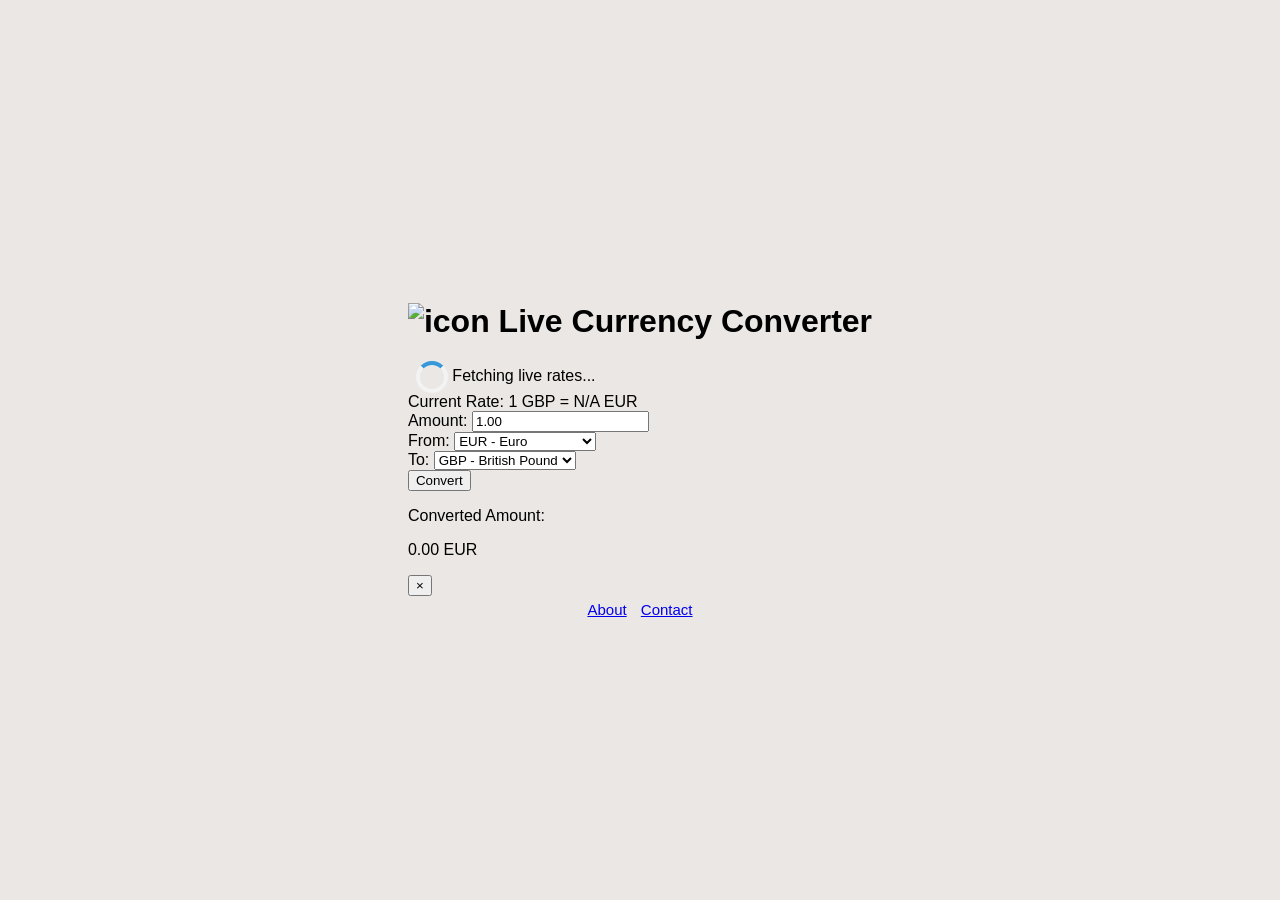
==== Index.html @ d2a48183 "Use environment variable for API key" ====
<!DOCTYPE html>
<html lang="en">
  <head>
    <!-- Google tag (gtag.js) -->
    <script
      async
      src="https://www.googletagmanager.com/gtag/js?id=G-BR9D7E8713"
    ></script>
    <script>
      window.dataLayer = window.dataLayer || [];
      function gtag() {
        dataLayer.push(arguments);
      }
      gtag("js", new Date());

      gtag("config", "G-BR9D7E8713");
    </script>
    <meta
      name="google-site-verification"
      content="20-U9Ao1kMNfy1XUvNZZzcgx8sNvmF_Pr65xhU6A81U"
    />
    <meta charset="UTF-8" />
    <meta
      name="apple-mobile-web-app-status-bar-style"
      content="black-translucent"
    />
    <meta
      name="description"
      content="Currency Converter is a plain and simple converter between Euros and GBP"
    />
    <meta
      name="viewport"
      content="initial-scale=1.0, viewport-fit=cover, user-scalable=no"
    />

    <link
      rel="canonical"
      href="https://kaz-currency-converter.netlify.app/about.html"
    />

    <title>Live GBP/EUR Converter</title>
    <!-- Web App Manifest -->
    <link rel="manifest" href="/manifest.json" />
    <!-- Apple Touch Icon (for iOS home screen) -->
    <link rel="apple-touch-icon" href="/icons/icon-192x192.png" />
    <!-- Favicon -->
    <link rel="icon" href="/icons/favicon-64x64.ico" />
    <!-- Theme color for browser UI -->
    <meta name="theme-color" content="rgb(240, 242, 245)" />

    <!-- Tailwind CSS CDN -->
    <script src="https://cdn.tailwindcss.com"></script>
    <style>
      /* Custom styles for Inter font and general body styling */
      body {
        overscroll-behavior: none;
        overflow: hidden;
        font-family: "Inter", sans-serif;
        background-color: #ebe7e4; /* Light gray background */
        display: flex;
        flex-direction: column;
        justify-content: center;
        align-items: center;
        min-height: 100vh; /* Ensure it takes full viewport height */
        margin: 0;
        padding: 1rem; /* Add some padding for smaller screens */
        box-sizing: border-box; /* Include padding in element's total width and height */
        -webkit-tap-highlight-color: transparent;
      }
      /* Ensure the main container doesn't overflow on very small screens */
      .container {
        max-width: 100%;
      }
      /* Simple loading spinner */
      .loader {
        border: 4px solid #f3f3f3; /* Light grey */
        border-top: 4px solid #3498db; /* Blue */
        border-radius: 50%;
        width: 24px;
        height: 24px;
        animation: spin 1s linear infinite;
        display: inline-block;
        vertical-align: middle;
        margin-left: 8px;
      }
      @keyframes spin {
        0% {
          transform: rotate(0deg);
        }
        100% {
          transform: rotate(360deg);
        }
      }

      .footer-text {
        text-align: center;
        font-size: 15px;
        color: grey;
        word-spacing: 10px;
        margin-top: 5px;
      }
    </style>
  </head>
  <body class="antialiased">
    <div
      class="container bg-white p-6 sm:p-8 rounded-xl shadow-lg w-full max-w-md mx-auto border border-gray-200"
    >
      <h1
        class="text-2xl sm:text-3xl font-bold text-gray-800 mb-6 text-center flex items-center justify-center"
      >
        <img src="/icons/icon-192x192.png" alt="icon" class="w-8 h-8 mr-2" />
        Live Currency Converter
      </h1>

      <!-- Loading Indicator -->
      <div id="loadingIndicator" class="text-center text-blue-600 mb-4 hidden">
        <span class="loader"></span> Fetching live rates...
      </div>

      <!-- Live Rate Display -->
      <div id="liveRateDisplay" class="text-center text-gray-600 text-sm mb-4">
        Current Rate: 1 GBP =
        <span id="currentRateValue" class="font-semibold">N/A</span> EUR
      </div>

      <!-- Input Amount Section -->
      <div class="mb-5">
        <label for="amount" class="block text-gray-700 text-sm font-medium mb-2"
          >Amount:</label
        >
        <input
          type="text"
          inputmode="decimal"
          pattern="[0-9]*(\.|,)[0-9]*"
          id="amount"
          value="1.00"
          min="0"
          step="0.01"
          onclick="this.value=''"
          class="w-full p-3 border border-gray-300 rounded-lg focus:outline-none focus:ring-2 focus:ring-blue-500 text-lg"
        />
      </div>

      <!-- Currency Selection Section -->
      <div class="grid grid-cols-1 sm:grid-cols-2 gap-4 mb-6">
        <div>
          <label
            for="fromCurrency"
            class="block text-gray-700 text-sm font-medium mb-2"
            >From:</label
          >
          <select
            id="fromCurrency"
            class="w-full p-3 border border-gray-300 rounded-lg focus:outline-none focus:ring-2 focus:ring-blue-500 text-lg"
          >
            <option value="EUR">EUR - Euro</option>
            <option value="GBP">GBP - British Pound</option>
          </select>
        </div>
        <div>
          <label
            for="toCurrency"
            class="block text-gray-700 text-sm font-medium mb-2"
            >To:</label
          >
          <select
            id="toCurrency"
            class="w-full p-3 border border-gray-300 rounded-lg focus:outline-none focus:ring-2 focus:ring-blue-500 text-lg"
          >
            <option value="GBP">GBP - British Pound</option>
            <option value="EUR">EUR - Euro</option>
          </select>
        </div>
      </div>

      <!-- Convert Button -->
      <button
        id="convertBtn"
        class="w-full bg-blue-600 hover:bg-blue-700 text-white font-bold py-3 px-4 rounded-lg transition duration-300 ease-in-out transform hover:scale-105 focus:outline-none focus:ring-2 focus:ring-blue-500 focus:ring-opacity-50 text-lg shadow-md"
      >
        Convert
      </button>

      <!-- Result Display Section -->
      <div
        class="mt-8 p-4 bg-blue-50 border border-blue-200 rounded-lg text-center"
      >
        <p class="text-lg text-gray-700 font-semibold">Converted Amount:</p>
        <p id="result" class="text-3xl font-extrabold text-blue-800 mt-2">
          0.00 EUR
        </p>
      </div>

      <!-- Message Box for Alerts -->
      <div
        id="messageBox"
        class="hidden mt-4 p-3 bg-red-100 border border-red-400 text-red-700 rounded-lg text-center"
        role="alert"
      >
        <span id="messageText"></span>
        <button
          class="ml-4 text-red-700 font-bold"
          onclick="document.getElementById('messageBox').classList.add('hidden');"
        >
          &times;
        </button>
      </div>
    </div>

    <div class="footer-text">
      <a href="about.html" class="hover:underline" id="aboutLink">About</a>
      <a href="contact.html" class="hover:underline" id="contactLink"
        >Contact</a
      >
    </div>

    <script>
      // Get references to HTML elements
      const amountInput = document.getElementById("amount");
      const fromCurrencySelect = document.getElementById("fromCurrency");
      const toCurrencySelect = document.getElementById("toCurrency");
      const convertButton = document.getElementById("convertBtn");
      const resultDisplay = document.getElementById("result");
      const messageBox = document.getElementById("messageBox");
      const messageText = document.getElementById("messageText");
      const loadingIndicator = document.getElementById("loadingIndicator");
      const currentRateValueSpan = document.getElementById("currentRateValue"); // New element

      // Global variable for the exchange rate
      let GBP_TO_EUR_RATE = 1.16; // Default/fallback rate

      // IMPORTANT: Replace 'YOUR_API_KEY' with your actual API key from exchangerate-api.com
      const API_KEY = process.env.EXCHANGE_RATE_API_KEY;
      const API_URL = `https://v6.exchangerate-api.com/v6/${API_KEY}/pair/GBP/EUR`;

      /**
       * Displays a message in the message box.
       * @param {string} message - The message to display.
       * @param {string} type - The type of message ('error', 'success', 'info').
       */
      function showMessage(message, type = "info") {
        messageText.textContent = message;
        messageBox.classList.remove("hidden");
        // Reset classes
        messageBox.classList.remove(
          "bg-red-100",
          "border-red-400",
          "text-red-700",
          "bg-green-100",
          "border-green-400",
          "text-green-700",
          "bg-blue-100",
          "border-blue-400",
          "text-blue-700"
        );

        if (type === "error") {
          messageBox.classList.add(
            "bg-red-100",
            "border-red-400",
            "text-red-700"
          );
        } else if (type === "success") {
          messageBox.classList.add(
            "bg-green-100",
            "border-green-400",
            "text-green-700"
          );
        } else {
          // info
          messageBox.classList.add(
            "bg-blue-100",
            "border-blue-400",
            "text-blue-700"
          );
        }
      }

      /**
       * Fetches the live exchange rate from the API.
       */
      async function fetchExchangeRate() {
        const lastFetchTime = localStorage.getItem("lastFetchTime");
        const cachedRate = localStorage.getItem("cachedRate");
        const now = new Date().getTime();

        if (
          lastFetchTime &&
          cachedRate &&
          now - lastFetchTime < 12 * 60 * 60 * 1000
        ) {
          // 12 hour in milliseconds
          GBP_TO_EUR_RATE = parseFloat(cachedRate);
          console.log("Using cached GBP to EUR rate:", GBP_TO_EUR_RATE);
          currentRateValueSpan.textContent = GBP_TO_EUR_RATE.toFixed(4);
          showMessage(
            `Using cached rate. Last updated less than 12 hours ago.`,
            "info"
          );
          convertCurrency();
          return;
        }

        loadingIndicator.classList.remove("hidden"); // Show loading indicator
        messageBox.classList.add("hidden"); // Hide any previous messages

        try {
          const response = await fetch(API_URL);
          if (!response.ok) {
            const errorData = await response.json();
            throw new Error(
              `API Error: ${errorData.error_type || response.statusText}`
            );
          }
          const data = await response.json();
          if (data.result === "success") {
            GBP_TO_EUR_RATE = data.conversion_rate;
            localStorage.setItem("cachedRate", GBP_TO_EUR_RATE);
            localStorage.setItem("lastFetchTime", now);
            console.log(
              "Live GBP to EUR rate fetched and cached:",
              GBP_TO_EUR_RATE
            );
            currentRateValueSpan.textContent = GBP_TO_EUR_RATE.toFixed(4); // Update the displayed rate
            showMessage(
              `Live rate updated: 1 GBP = ${GBP_TO_EUR_RATE.toFixed(4)} EUR`,
              "success"
            );
          } else {
            throw new Error(`API returned an error: ${data.result}`);
          }
        } catch (error) {
          console.error("Error fetching exchange rate:", error);
          currentRateValueSpan.textContent = "N/A"; // Indicate rate not available
          showMessage(
            `Could not fetch live rates. Using default rate (${GBP_TO_EUR_RATE.toFixed(
              4
            )}). Error: ${error.message}`,
            "error"
          );
        } finally {
          loadingIndicator.classList.add("hidden"); // Hide loading indicator
          convertCurrency(); // Perform initial conversion with fetched/default rate
        }
      }

      /**
       * Performs the currency conversion.
       */
      function convertCurrency() {
        // Do not hide message box here, as fetchExchangeRate might have just shown one.
        // messageBox.classList.add('hidden');

        const amount = parseFloat(amountInput.value);
        const fromCurrency = fromCurrencySelect.value;
        const toCurrency = toCurrencySelect.value;

        // Validate input amount
        if (isNaN(amount) || amount <= 0) {
          showMessage("Please enter a valid positive amount.", "error");
          resultDisplay.textContent = "0.00 " + toCurrency; // Reset result display
          return;
        }

        let convertedAmount;

        if (fromCurrency === "GBP" && toCurrency === "EUR") {
          convertedAmount = amount * GBP_TO_EUR_RATE;
        } else if (fromCurrency === "EUR" && toCurrency === "GBP") {
          convertedAmount = amount / GBP_TO_EUR_RATE;
        } else if (fromCurrency === toCurrency) {
          convertedAmount = amount; // No conversion needed if currencies are the same
          // Only show info message if it's not already showing an error from rate fetch
          if (messageBox.classList.contains("hidden")) {
            showMessage(
              `Converting from ${fromCurrency} to ${toCurrency} results in the same amount.`,
              "info"
            );
          }
        } else {
          // This case should ideally not be reached with only GBP/EUR options
          showMessage("Unsupported currency conversion.", "error");
          resultDisplay.textContent = "Error";
          return;
        }

        // Display the result, formatted to 2 decimal places
        resultDisplay.textContent = `${convertedAmount.toFixed(
          2
        )} ${toCurrency}`;
      }

      // Event listener for the convert button
      convertButton.addEventListener("click", convertCurrency);

      // Initial fetch and conversion on page load
      document.addEventListener("DOMContentLoaded", fetchExchangeRate);

      // Service Worker Registration
      if ("serviceWorker" in navigator) {
        window.addEventListener("load", () => {
          navigator.serviceWorker
            .register("/service-worker.js")
            .then((registration) => {
              console.log(
                "Service Worker registered with scope:",
                registration.scope
              );
            })
            .catch((error) => {
              console.error("Service Worker registration failed:", error);
            });
        });
      }
    </script>
  </body>
</html>
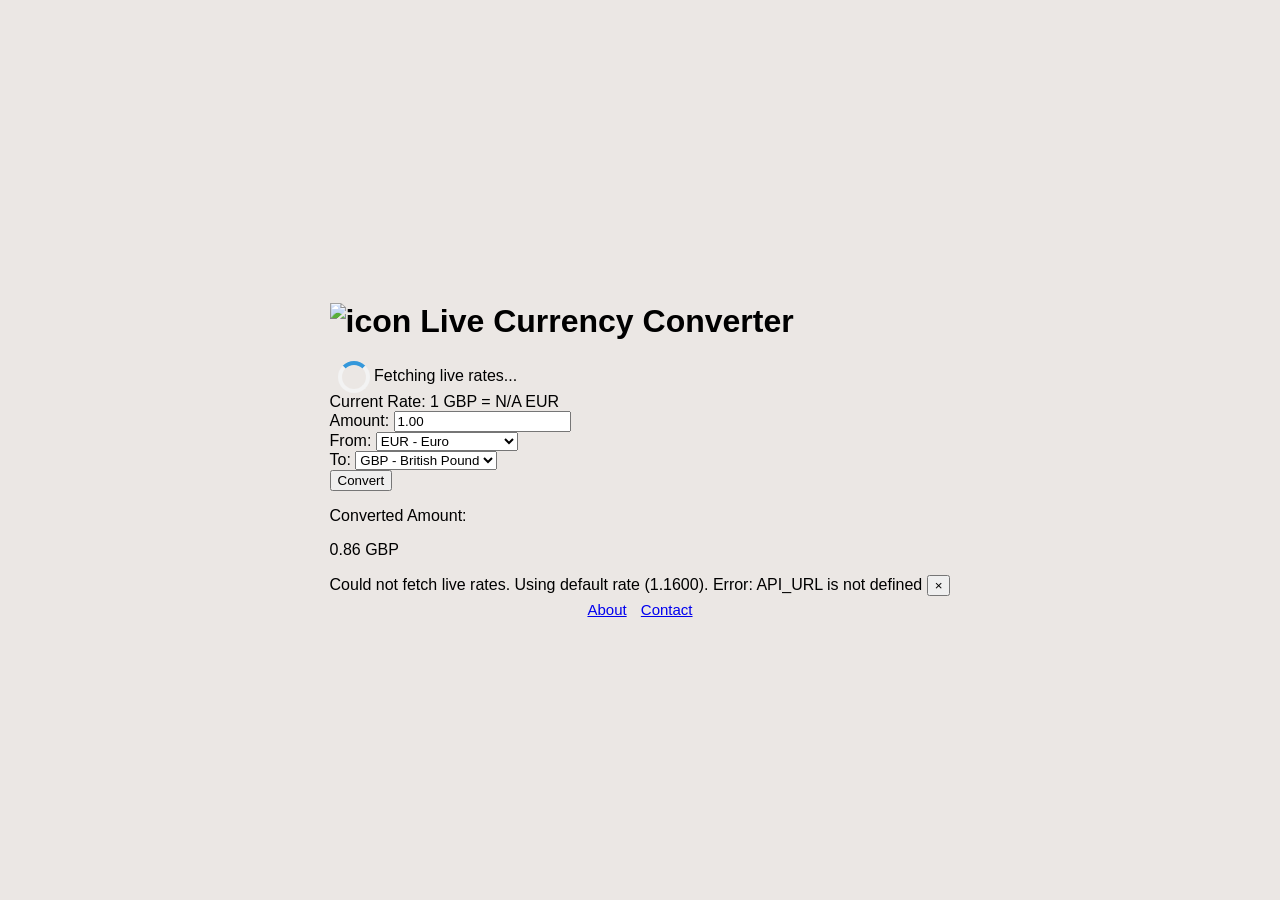
==== commit 4328c1c3: "Refactor exchange rate API integration Commented out API key and URL for security reasons. Added asy" ====
--- a/Index.html
+++ b/Index.html
@@ -230,9 +230,24 @@
       let GBP_TO_EUR_RATE = 1.16; // Default/fallback rate
 
       // IMPORTANT: Replace 'YOUR_API_KEY' with your actual API key from exchangerate-api.com
-      const API_KEY = process.env.EXCHANGE_RATE_API_KEY;
-      const API_URL = `https://v6.exchangerate-api.com/v6/${API_KEY}/pair/GBP/EUR`;
-
+      //const API_KEY = process.env.EXCHANGE_RATE_API_KEY;
+      //const API_URL = `https://v6.exchangerate-api.com/v6/${API_KEY}/pair/GBP/EUR`;
+
+      async function updateRate() {
+        try {
+          const response = await fetch('/.netlify/functions/get-rate');
+          const data = await response.json();
+    
+          if (data.conversion_rate) {
+            GBP_TO_EUR_RATE = data.conversion_rate;
+            currentRateValueSpan.innerText = GBP_TO_EUR_RATE.toFixed(4);
+          }
+        } catch (error) {
+          console.error("Error fetching rate:", error);
+          showMessage("Could not update live rates. Using fallback.", "error");
+        }
+      }
+      
       /**
        * Displays a message in the message box.
        * @param {string} message - The message to display.
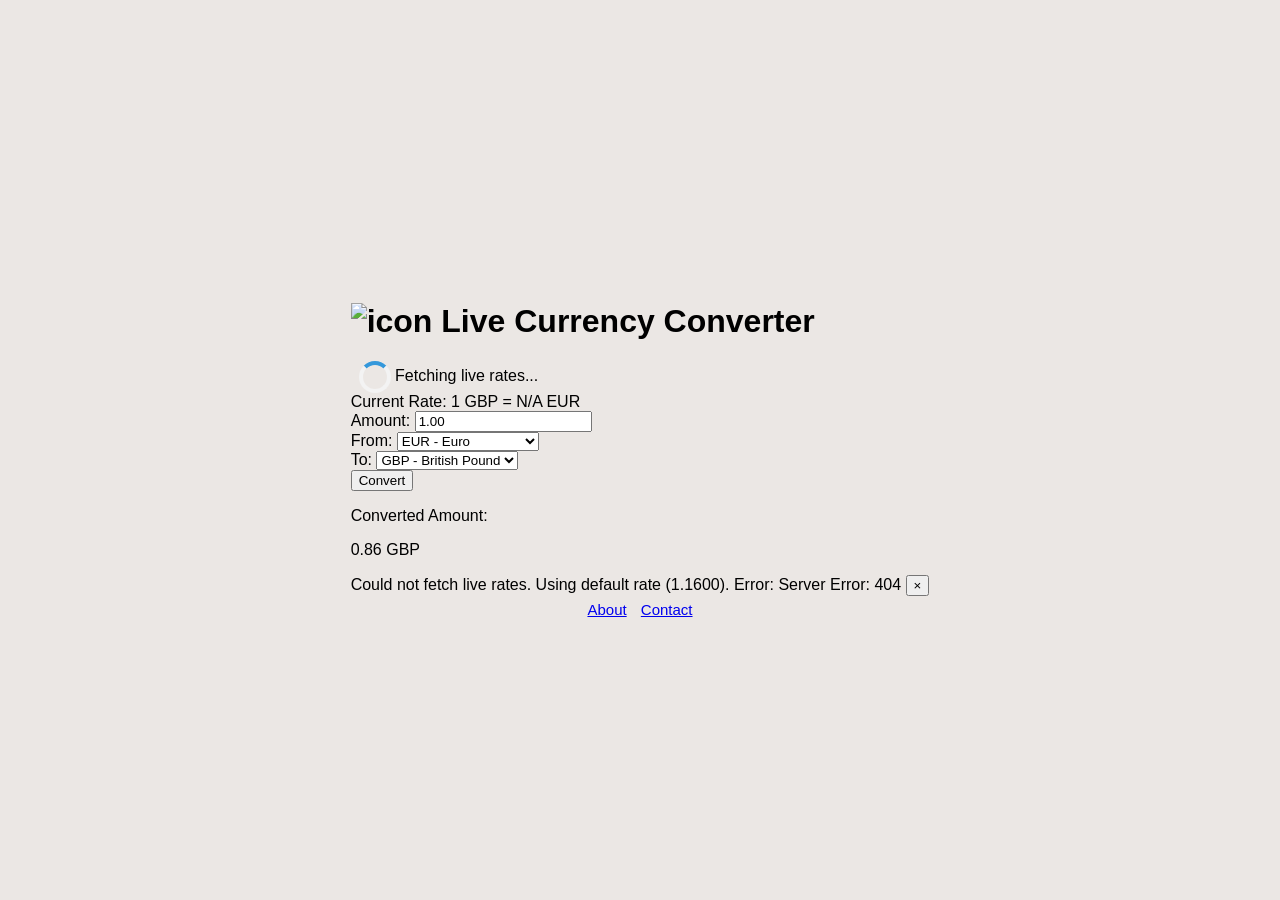
==== commit 9212e5cb: "Updates" ====
--- a/Index.html
+++ b/Index.html
@@ -108,7 +108,7 @@
       <h1
         class="text-2xl sm:text-3xl font-bold text-gray-800 mb-6 text-center flex items-center justify-center"
       >
-        <img src="/icons/icon-192x192.png" alt="icon" class="w-8 h-8 mr-2" />
+        <img src="/icons/icon-192x192.png" alt="icon" class="w-24 h-24" />
         Live Currency Converter
       </h1>
 
@@ -229,25 +229,6 @@
       // Global variable for the exchange rate
       let GBP_TO_EUR_RATE = 1.16; // Default/fallback rate
 
-      // IMPORTANT: Replace 'YOUR_API_KEY' with your actual API key from exchangerate-api.com
-      //const API_KEY = process.env.EXCHANGE_RATE_API_KEY;
-      //const API_URL = `https://v6.exchangerate-api.com/v6/${API_KEY}/pair/GBP/EUR`;
-
-      async function updateRate() {
-        try {
-          const response = await fetch('/.netlify/functions/get-rate');
-          const data = await response.json();
-    
-          if (data.conversion_rate) {
-            GBP_TO_EUR_RATE = data.conversion_rate;
-            currentRateValueSpan.innerText = GBP_TO_EUR_RATE.toFixed(4);
-          }
-        } catch (error) {
-          console.error("Error fetching rate:", error);
-          showMessage("Could not update live rates. Using fallback.", "error");
-        }
-      }
-      
       /**
        * Displays a message in the message box.
        * @param {string} message - The message to display.
@@ -320,20 +301,19 @@
         messageBox.classList.add("hidden"); // Hide any previous messages
 
         try {
-          const response = await fetch(API_URL);
+          const response = await fetch('/.netlify/functions/get-rate');
           if (!response.ok) {
-            const errorData = await response.json();
             throw new Error(
-              `API Error: ${errorData.error_type || response.statusText}`
+              `Server Error: ${response.status}`
             );
           }
           const data = await response.json();
-          if (data.result === "success") {
+          if (data.conversion_rate) {
             GBP_TO_EUR_RATE = data.conversion_rate;
             localStorage.setItem("cachedRate", GBP_TO_EUR_RATE);
             localStorage.setItem("lastFetchTime", now);
             console.log(
-              "Live GBP to EUR rate fetched and cached:",
+              "Live rate fetched via Netlify and cached:",
               GBP_TO_EUR_RATE
             );
             currentRateValueSpan.textContent = GBP_TO_EUR_RATE.toFixed(4); // Update the displayed rate
@@ -342,7 +322,7 @@
               "success"
             );
           } else {
-            throw new Error(`API returned an error: ${data.result}`);
+            throw new Error("Invalid response from rate service.");
           }
         } catch (error) {
           console.error("Error fetching exchange rate:", error);
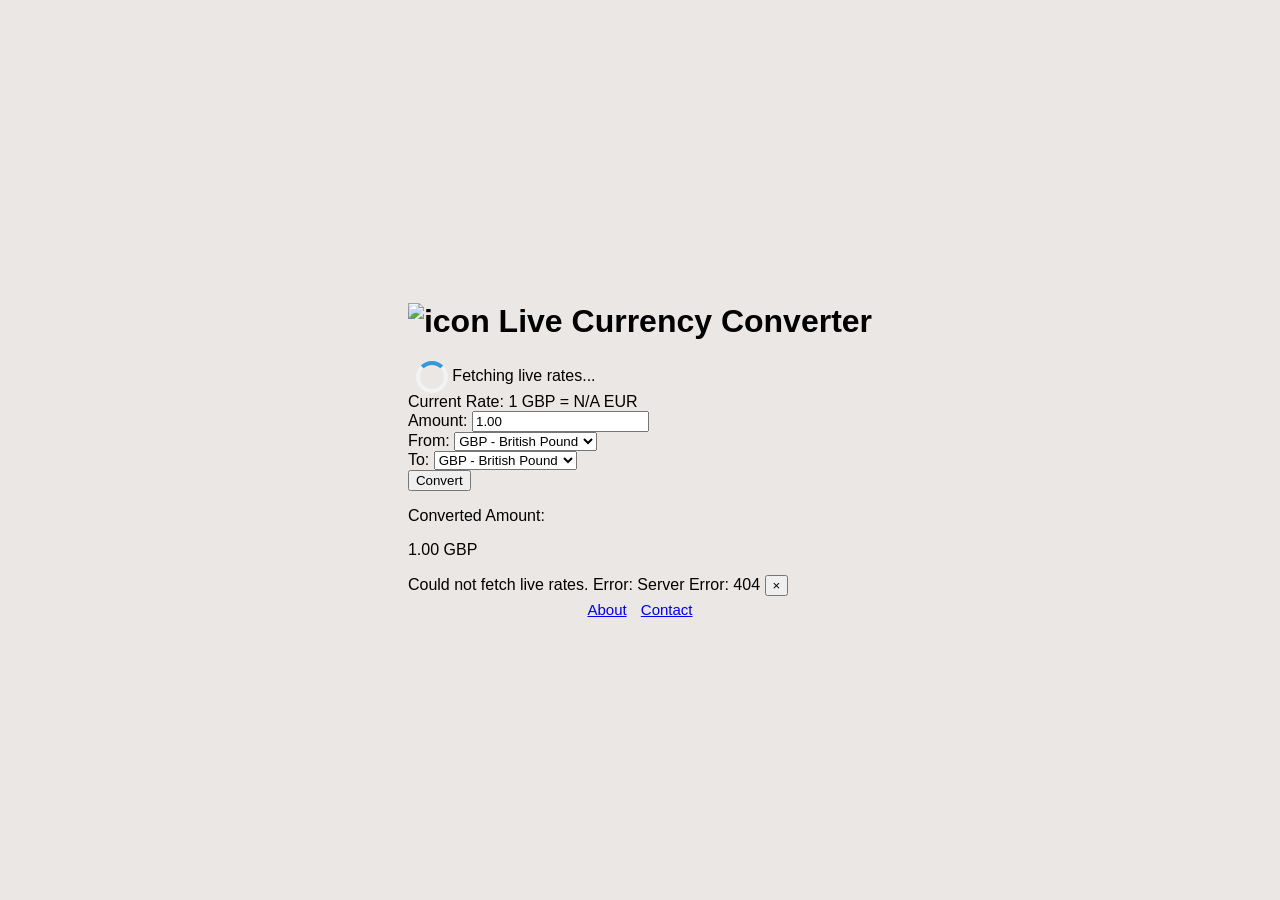
==== commit 497627dd: "Files refactored to use Netlify Functions for API calls, removing the API key from client-side code " ====
--- a/Index.html
+++ b/Index.html
@@ -50,56 +50,7 @@
 
     <!-- Tailwind CSS CDN -->
     <script src="https://cdn.tailwindcss.com"></script>
-    <style>
-      /* Custom styles for Inter font and general body styling */
-      body {
-        overscroll-behavior: none;
-        overflow: hidden;
-        font-family: "Inter", sans-serif;
-        background-color: #ebe7e4; /* Light gray background */
-        display: flex;
-        flex-direction: column;
-        justify-content: center;
-        align-items: center;
-        min-height: 100vh; /* Ensure it takes full viewport height */
-        margin: 0;
-        padding: 1rem; /* Add some padding for smaller screens */
-        box-sizing: border-box; /* Include padding in element's total width and height */
-        -webkit-tap-highlight-color: transparent;
-      }
-      /* Ensure the main container doesn't overflow on very small screens */
-      .container {
-        max-width: 100%;
-      }
-      /* Simple loading spinner */
-      .loader {
-        border: 4px solid #f3f3f3; /* Light grey */
-        border-top: 4px solid #3498db; /* Blue */
-        border-radius: 50%;
-        width: 24px;
-        height: 24px;
-        animation: spin 1s linear infinite;
-        display: inline-block;
-        vertical-align: middle;
-        margin-left: 8px;
-      }
-      @keyframes spin {
-        0% {
-          transform: rotate(0deg);
-        }
-        100% {
-          transform: rotate(360deg);
-        }
-      }
-
-      .footer-text {
-        text-align: center;
-        font-size: 15px;
-        color: grey;
-        word-spacing: 10px;
-        margin-top: 5px;
-      }
-    </style>
+    <link rel="stylesheet" href="style.css">
   </head>
   <body class="antialiased">
     <div
@@ -136,7 +87,7 @@
           value="1.00"
           min="0"
           step="0.01"
-          onclick="this.value=''"
+          onfocus="this.select()"
           class="w-full p-3 border border-gray-300 rounded-lg focus:outline-none focus:ring-2 focus:ring-blue-500 text-lg"
         />
       </div>
@@ -154,7 +105,9 @@
             class="w-full p-3 border border-gray-300 rounded-lg focus:outline-none focus:ring-2 focus:ring-blue-500 text-lg"
           >
             <option value="EUR">EUR - Euro</option>
-            <option value="GBP">GBP - British Pound</option>
+            <option value="GBP" selected>GBP - British Pound</option>
+            <option value="USD">USD - US Dollar</option>
+            <option value="JPY">JPY - Japanese Yen</option>
           </select>
         </div>
         <div>
@@ -169,6 +122,8 @@
           >
             <option value="GBP">GBP - British Pound</option>
             <option value="EUR">EUR - Euro</option>
+            <option value="USD">USD - US Dollar</option>
+            <option value="JPY">JPY - Japanese Yen</option>
           </select>
         </div>
       </div>
@@ -213,200 +168,6 @@
         >Contact</a
       >
     </div>
-
-    <script>
-      // Get references to HTML elements
-      const amountInput = document.getElementById("amount");
-      const fromCurrencySelect = document.getElementById("fromCurrency");
-      const toCurrencySelect = document.getElementById("toCurrency");
-      const convertButton = document.getElementById("convertBtn");
-      const resultDisplay = document.getElementById("result");
-      const messageBox = document.getElementById("messageBox");
-      const messageText = document.getElementById("messageText");
-      const loadingIndicator = document.getElementById("loadingIndicator");
-      const currentRateValueSpan = document.getElementById("currentRateValue"); // New element
-
-      // Global variable for the exchange rate
-      let GBP_TO_EUR_RATE = 1.16; // Default/fallback rate
-
-      /**
-       * Displays a message in the message box.
-       * @param {string} message - The message to display.
-       * @param {string} type - The type of message ('error', 'success', 'info').
-       */
-      function showMessage(message, type = "info") {
-        messageText.textContent = message;
-        messageBox.classList.remove("hidden");
-        // Reset classes
-        messageBox.classList.remove(
-          "bg-red-100",
-          "border-red-400",
-          "text-red-700",
-          "bg-green-100",
-          "border-green-400",
-          "text-green-700",
-          "bg-blue-100",
-          "border-blue-400",
-          "text-blue-700"
-        );
-
-        if (type === "error") {
-          messageBox.classList.add(
-            "bg-red-100",
-            "border-red-400",
-            "text-red-700"
-          );
-        } else if (type === "success") {
-          messageBox.classList.add(
-            "bg-green-100",
-            "border-green-400",
-            "text-green-700"
-          );
-        } else {
-          // info
-          messageBox.classList.add(
-            "bg-blue-100",
-            "border-blue-400",
-            "text-blue-700"
-          );
-        }
-      }
-
-      /**
-       * Fetches the live exchange rate from the API.
-       */
-      async function fetchExchangeRate() {
-        const lastFetchTime = localStorage.getItem("lastFetchTime");
-        const cachedRate = localStorage.getItem("cachedRate");
-        const now = new Date().getTime();
-
-        if (
-          lastFetchTime &&
-          cachedRate &&
-          now - lastFetchTime < 12 * 60 * 60 * 1000
-        ) {
-          // 12 hour in milliseconds
-          GBP_TO_EUR_RATE = parseFloat(cachedRate);
-          console.log("Using cached GBP to EUR rate:", GBP_TO_EUR_RATE);
-          currentRateValueSpan.textContent = GBP_TO_EUR_RATE.toFixed(4);
-          showMessage(
-            `Using cached rate. Last updated less than 12 hours ago.`,
-            "info"
-          );
-          convertCurrency();
-          return;
-        }
-
-        loadingIndicator.classList.remove("hidden"); // Show loading indicator
-        messageBox.classList.add("hidden"); // Hide any previous messages
-
-        try {
-          const response = await fetch('/.netlify/functions/get-rate');
-          if (!response.ok) {
-            throw new Error(
-              `Server Error: ${response.status}`
-            );
-          }
-          const data = await response.json();
-          if (data.conversion_rate) {
-            GBP_TO_EUR_RATE = data.conversion_rate;
-            localStorage.setItem("cachedRate", GBP_TO_EUR_RATE);
-            localStorage.setItem("lastFetchTime", now);
-            console.log(
-              "Live rate fetched via Netlify and cached:",
-              GBP_TO_EUR_RATE
-            );
-            currentRateValueSpan.textContent = GBP_TO_EUR_RATE.toFixed(4); // Update the displayed rate
-            showMessage(
-              `Live rate updated: 1 GBP = ${GBP_TO_EUR_RATE.toFixed(4)} EUR`,
-              "success"
-            );
-          } else {
-            throw new Error("Invalid response from rate service.");
-          }
-        } catch (error) {
-          console.error("Error fetching exchange rate:", error);
-          currentRateValueSpan.textContent = "N/A"; // Indicate rate not available
-          showMessage(
-            `Could not fetch live rates. Using default rate (${GBP_TO_EUR_RATE.toFixed(
-              4
-            )}). Error: ${error.message}`,
-            "error"
-          );
-        } finally {
-          loadingIndicator.classList.add("hidden"); // Hide loading indicator
-          convertCurrency(); // Perform initial conversion with fetched/default rate
-        }
-      }
-
-      /**
-       * Performs the currency conversion.
-       */
-      function convertCurrency() {
-        // Do not hide message box here, as fetchExchangeRate might have just shown one.
-        // messageBox.classList.add('hidden');
-
-        const amount = parseFloat(amountInput.value);
-        const fromCurrency = fromCurrencySelect.value;
-        const toCurrency = toCurrencySelect.value;
-
-        // Validate input amount
-        if (isNaN(amount) || amount <= 0) {
-          showMessage("Please enter a valid positive amount.", "error");
-          resultDisplay.textContent = "0.00 " + toCurrency; // Reset result display
-          return;
-        }
-
-        let convertedAmount;
-
-        if (fromCurrency === "GBP" && toCurrency === "EUR") {
-          convertedAmount = amount * GBP_TO_EUR_RATE;
-        } else if (fromCurrency === "EUR" && toCurrency === "GBP") {
-          convertedAmount = amount / GBP_TO_EUR_RATE;
-        } else if (fromCurrency === toCurrency) {
-          convertedAmount = amount; // No conversion needed if currencies are the same
-          // Only show info message if it's not already showing an error from rate fetch
-          if (messageBox.classList.contains("hidden")) {
-            showMessage(
-              `Converting from ${fromCurrency} to ${toCurrency} results in the same amount.`,
-              "info"
-            );
-          }
-        } else {
-          // This case should ideally not be reached with only GBP/EUR options
-          showMessage("Unsupported currency conversion.", "error");
-          resultDisplay.textContent = "Error";
-          return;
-        }
-
-        // Display the result, formatted to 2 decimal places
-        resultDisplay.textContent = `${convertedAmount.toFixed(
-          2
-        )} ${toCurrency}`;
-      }
-
-      // Event listener for the convert button
-      convertButton.addEventListener("click", convertCurrency);
-
-      // Initial fetch and conversion on page load
-      document.addEventListener("DOMContentLoaded", fetchExchangeRate);
-
-      // Service Worker Registration
-      if ("serviceWorker" in navigator) {
-        window.addEventListener("load", () => {
-          navigator.serviceWorker
-            .register("/service-worker.js")
-            .then((registration) => {
-              console.log(
-                "Service Worker registered with scope:",
-                registration.scope
-              );
-            })
-            .catch((error) => {
-              console.error("Service Worker registration failed:", error);
-            });
-        });
-      }
-    </script>
+    <script src="script.js" defer></script>
   </body>
 </html>
--- a/style.css
+++ b/style.css
@@ -0,0 +1,43 @@
+/* Custom styles for Inter font and general body styling */
+body {
+  overscroll-behavior: none;
+  overflow: hidden;
+  font-family: "Inter", sans-serif;
+  background-color: #ebe7e4; /* Light gray background */
+  display: flex;
+  flex-direction: column;
+  justify-content: center;
+  align-items: center;
+  min-height: 100vh; /* Ensure it takes full viewport height */
+  margin: 0;
+  padding: 1rem; /* Add some padding for smaller screens */
+  box-sizing: border-box; /* Include padding in element's total width and height */
+  -webkit-tap-highlight-color: transparent;
+}
+/* Ensure the main container doesn't overflow on very small screens */
+.container {
+  max-width: 100%;
+}
+/* Simple loading spinner */
+.loader {
+  border: 4px solid #f3f3f3; /* Light grey */
+  border-top: 4px solid #3498db; /* Blue */
+  border-radius: 50%;
+  width: 24px;
+  height: 24px;
+  animation: spin 1s linear infinite;
+  display: inline-block;
+  vertical-align: middle;
+  margin-left: 8px;
+}
+@keyframes spin {
+  0% { transform: rotate(0deg); }
+  100% { transform: rotate(360deg); }
+}
+.footer-text {
+  text-align: center;
+  font-size: 15px;
+  color: grey;
+  word-spacing: 10px;
+  margin-top: 5px;
+}
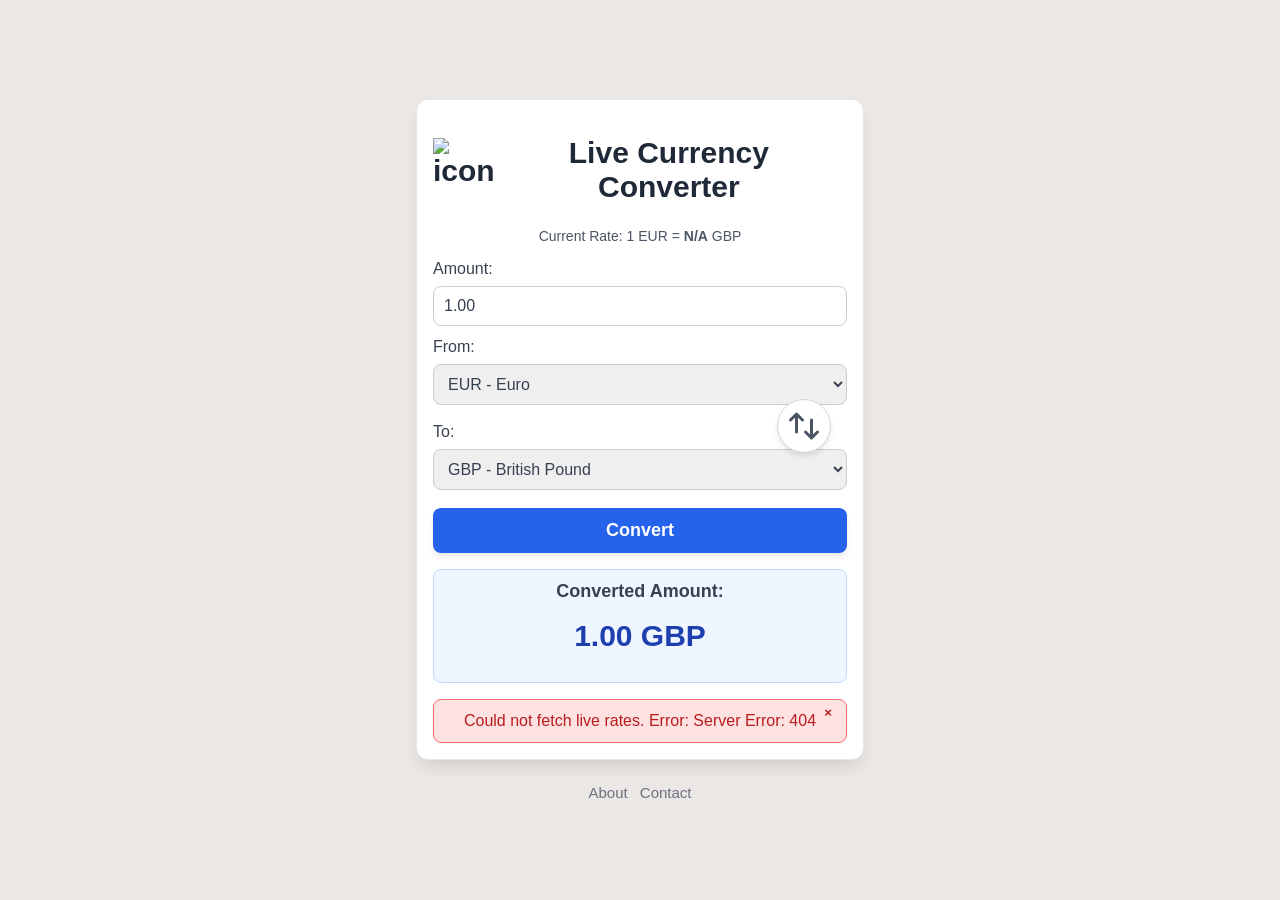
==== commit 3c3ab799: "Updates to styling and footer links, as well as a cache version bump in the service worker for the C" ====
--- a/Index.html
+++ b/Index.html
@@ -12,7 +12,6 @@
         dataLayer.push(arguments);
       }
       gtag("js", new Date());
-
       gtag("config", "G-BR9D7E8713");
     </script>
     <meta
@@ -38,7 +37,7 @@
       href="https://kaz-currency-converter.netlify.app/about.html"
     />
 
-    <title>Live GBP/EUR Converter</title>
+    <title>Live EUR/GBP Converter</title>
     <!-- Web App Manifest -->
     <link rel="manifest" href="/manifest.json" />
     <!-- Apple Touch Icon (for iOS home screen) -->
@@ -46,39 +45,31 @@
     <!-- Favicon -->
     <link rel="icon" href="/icons/favicon-64x64.ico" />
     <!-- Theme color for browser UI -->
-    <meta name="theme-color" content="rgb(240, 242, 245)" />
+    <meta name="theme-color" content="#f0f2f5" />
 
-    <!-- Tailwind CSS CDN -->
-    <script src="https://cdn.tailwindcss.com"></script>
-    <link rel="stylesheet" href="style.css">
+    <link rel="stylesheet" href="style.css" />
   </head>
-  <body class="antialiased">
-    <div
-      class="container bg-white p-6 sm:p-8 rounded-xl shadow-lg w-full max-w-md mx-auto border border-gray-200"
-    >
-      <h1
-        class="text-2xl sm:text-3xl font-bold text-gray-800 mb-6 text-center flex items-center justify-center"
-      >
-        <img src="/icons/icon-192x192.png" alt="icon" class="w-24 h-24" />
+  <body>
+    <div class="container">
+      <h1>
+        <img src="/icons/icon-192x192.png" alt="icon" />
         Live Currency Converter
       </h1>
 
       <!-- Loading Indicator -->
-      <div id="loadingIndicator" class="text-center text-blue-600 mb-4 hidden">
+      <div id="loadingIndicator" class="text-center loading-text hidden">
         <span class="loader"></span> Fetching live rates...
       </div>
 
       <!-- Live Rate Display -->
-      <div id="liveRateDisplay" class="text-center text-gray-600 text-sm mb-4">
-        Current Rate: 1 GBP =
-        <span id="currentRateValue" class="font-semibold">N/A</span> EUR
+      <div id="liveRateDisplay" class="text-center live-rate-text">
+        Current Rate: 1 EUR =
+        <span id="currentRateValue" class="font-semibold">N/A</span> GBP
       </div>
 
       <!-- Input Amount Section -->
-      <div class="mb-5">
-        <label for="amount" class="block text-gray-700 text-sm font-medium mb-2"
-          >Amount:</label
-        >
+      <div class="input-group">
+        <label for="amount">Amount:</label>
         <input
           type="text"
           inputmode="decimal"
@@ -88,73 +79,69 @@
           min="0"
           step="0.01"
           onfocus="this.select()"
-          class="w-full p-3 border border-gray-300 rounded-lg focus:outline-none focus:ring-2 focus:ring-blue-500 text-lg"
+          class="input-field"
         />
       </div>
 
       <!-- Currency Selection Section -->
-      <div class="grid grid-cols-1 sm:grid-cols-2 gap-4 mb-6">
-        <div>
-          <label
-            for="fromCurrency"
-            class="block text-gray-700 text-sm font-medium mb-2"
-            >From:</label
-          >
-          <select
-            id="fromCurrency"
-            class="w-full p-3 border border-gray-300 rounded-lg focus:outline-none focus:ring-2 focus:ring-blue-500 text-lg"
-          >
-            <option value="EUR">EUR - Euro</option>
-            <option value="GBP" selected>GBP - British Pound</option>
+      <div class="relative flex-col gap-4 currency-selection">
+        <div class="input-group">
+          <label for="fromCurrency">From:</label>
+          <select id="fromCurrency" class="select-field">
+            <option value="EUR" selected>EUR - Euro</option>
+            <option value="GBP">GBP - British Pound</option>
             <option value="USD">USD - US Dollar</option>
             <option value="JPY">JPY - Japanese Yen</option>
           </select>
         </div>
-        <div>
-          <label
-            for="toCurrency"
-            class="block text-gray-700 text-sm font-medium mb-2"
-            >To:</label
-          >
-          <select
-            id="toCurrency"
-            class="w-full p-3 border border-gray-300 rounded-lg focus:outline-none focus:ring-2 focus:ring-blue-500 text-lg"
-          >
-            <option value="GBP">GBP - British Pound</option>
+
+        <div class="input-group">
+          <label for="toCurrency">To:</label>
+          <select id="toCurrency" class="select-field">
+            <option value="GBP" selected>GBP - British Pound</option>
             <option value="EUR">EUR - Euro</option>
             <option value="USD">USD - US Dollar</option>
             <option value="JPY">JPY - Japanese Yen</option>
           </select>
         </div>
+
+        <!-- Floating Swap Button -->
+        <button
+          id="swapBtn"
+          type="button"
+          aria-label="Swap currencies"
+          class="btn-swap"
+        >
+          <svg
+            xmlns="http://www.w3.org/2000/svg"
+            fill="none"
+            viewBox="0 0 24 24"
+            stroke="currentColor"
+          >
+            <path
+              stroke-linecap="round"
+              stroke-linejoin="round"
+              stroke-width="2"
+              d="M7 16V4m0 0L3 8m4-4l4 4m6 0v12m0 0l4-4m-4 4l-4-4"
+            />
+          </svg>
+        </button>
       </div>
 
       <!-- Convert Button -->
-      <button
-        id="convertBtn"
-        class="w-full bg-blue-600 hover:bg-blue-700 text-white font-bold py-3 px-4 rounded-lg transition duration-300 ease-in-out transform hover:scale-105 focus:outline-none focus:ring-2 focus:ring-blue-500 focus:ring-opacity-50 text-lg shadow-md"
-      >
-        Convert
-      </button>
+      <button id="convertBtn" class="btn-convert">Convert</button>
 
       <!-- Result Display Section -->
-      <div
-        class="mt-8 p-4 bg-blue-50 border border-blue-200 rounded-lg text-center"
-      >
-        <p class="text-lg text-gray-700 font-semibold">Converted Amount:</p>
-        <p id="result" class="text-3xl font-extrabold text-blue-800 mt-2">
-          0.00 EUR
-        </p>
+      <div class="result-container">
+        <p class="result-label">Converted Amount:</p>
+        <p id="result" class="result-value">0.00 GBP</p>
       </div>
 
       <!-- Message Box for Alerts -->
-      <div
-        id="messageBox"
-        class="hidden mt-4 p-3 bg-red-100 border border-red-400 text-red-700 rounded-lg text-center"
-        role="alert"
-      >
+      <div id="messageBox" class="message-box hidden" role="alert">
         <span id="messageText"></span>
         <button
-          class="ml-4 text-red-700 font-bold"
+          class="btn-close-msg"
           onclick="document.getElementById('messageBox').classList.add('hidden');"
         >
           &times;
@@ -162,12 +149,11 @@
       </div>
     </div>
 
-    <div class="footer-text">
-      <a href="about.html" class="hover:underline" id="aboutLink">About</a>
-      <a href="contact.html" class="hover:underline" id="contactLink"
-        >Contact</a
-      >
+    <div class="main-footer-text">
+      <a href="about.html" id="aboutLink">About</a>
+      <a href="contact.html" id="contactLink">Contact</a>
     </div>
+
     <script src="script.js" defer></script>
   </body>
 </html>
--- a/style.css
+++ b/style.css
@@ -1,23 +1,238 @@
+/* Universal Reset */
+*, *::before, *::after {
+  box-sizing: border-box;
+}
+
 /* Custom styles for Inter font and general body styling */
 body {
   overscroll-behavior: none;
-  overflow: hidden;
   font-family: "Inter", sans-serif;
   background-color: #ebe7e4; /* Light gray background */
   display: flex;
   flex-direction: column;
   justify-content: center;
   align-items: center;
-  min-height: 100vh; /* Ensure it takes full viewport height */
+  min-height: 100dvh; /* Use dynamic viewport height for mobile browsers */
   margin: 0;
   padding: 1rem; /* Add some padding for smaller screens */
-  box-sizing: border-box; /* Include padding in element's total width and height */
   -webkit-tap-highlight-color: transparent;
 }
-/* Ensure the main container doesn't overflow on very small screens */
+
+/* Main Layout Container (The Card) */
 .container {
-  max-width: 100%;
-}
+  background-color: white;
+  padding: 16px;
+  border-radius: 0.75rem;
+  box-shadow: 0 10px 15px -3px rgba(0, 0, 0, 0.1);
+  width: 100%;
+  max-width: 448px;
+  margin-left: auto;
+  margin-right: auto;
+  border: 1px solid #e5e7eb;
+}
+
+/* Typography & Global Elements */
+h1 {
+  font-size: 1.5rem;
+  font-weight: 700;
+  color: #1f2937;
+  margin-bottom: 1.5rem;
+  text-align: center;
+  display: flex;
+  align-items: center;
+  justify-content: center;
+  padding-right: 16px; /* Add some right padding to prevent text from touching the edge on small screens */
+}
+
+@media (min-width: 640px) {
+  h1 {
+    font-size: 1.875rem;
+  }
+}
+
+h1 img {
+  width: 4rem;
+  height: 4rem;
+  margin-right: 0.75rem;
+}
+
+.header {
+  font-size: 2rem;
+  font-weight: bold;
+  margin-bottom: 20px;
+  color: #1f2937;
+}
+
+h2 {
+  font-size: 1.25rem;
+  font-weight: 600;
+  color: #374151;
+  margin-top: 1.5rem;
+  margin-bottom: 0.75rem;
+}
+
+p {
+  color: #4b5563;
+  line-height: 1.5;
+  margin-bottom: 1rem;
+}
+
+.text-center { text-align: center; }
+.hidden { display: none; }
+
+/* Form & Input Styling */
+.input-group {
+  margin-bottom: 6px;
+}
+
+.contact-form, .currency-selection {
+  display: flex;
+  flex-direction: column;
+  width: 100%;
+}
+
+.relative { 
+  position: relative; 
+}
+.flex-col { 
+  display: flex;
+  flex-direction: column;
+}
+.gap-4 {
+  gap: none;
+}
+
+label {
+  display: block;
+  margin-bottom: 8px;
+  font-weight: 400;
+  font-size: 16px;
+  color: #374151;
+}
+
+#name, #email, #message, .input-field, .select-field {
+  display: block;
+  width: 100%;
+  box-sizing: border-box;
+  padding: 10px;
+  border: 1px solid #ccc;
+  border-radius: 8px;
+  font-size: 16px;
+  color: #374151;
+  margin-bottom: 12px;
+  font-family: inherit;
+  transition: border-color 0.2s, ring 0.2s;
+}
+
+.input-field:focus, .select-field:focus {
+  outline: none;
+  border-color: #3b82f6;
+  box-shadow: 0 0 0 2px rgba(59, 130, 246, 0.5);
+}
+
+/* Swap Button */
+.btn-swap {
+  position: absolute;
+  right: 1rem;
+  top: 52%;
+  transform: translateY(-50%);
+  z-index: 10;
+  padding: 0.5rem;
+  border-radius: 9999px;
+  background-color: white;
+  border: 1px solid #d1d5db;
+  box-shadow: 0 4px 6px -1px rgba(0, 0, 0, 0.1);
+  color: #4b5563;
+  cursor: pointer;
+  display: flex;
+  align-items: center;
+  justify-content: center;
+  transition: all 0.2s;
+}
+
+.btn-swap:hover {
+  background-color: #f9fafb;
+}
+
+.btn-swap svg {
+  width: 36px;
+  height: 36px;
+}
+
+/* Main Convert Button */
+.btn-convert {
+  width: 100%;
+  background-color: #2563eb;
+  color: white;
+  font-weight: 700;
+  padding: 0.75rem 1rem;
+  border-radius: 0.5rem;
+  font-size: 1.125rem;
+  border: none;
+  cursor: pointer;
+  box-shadow: 0 4px 6px -1px rgba(0, 0, 0, 0.1);
+  transition: transform 0.2s, background-color 0.2s;
+}
+
+.btn-convert:hover {
+  background-color: #1d4ed8;
+  transform: scale(1.05);
+}
+
+#message {
+  height: 100px;
+  resize: none;
+}
+
+/* Result Display */
+.result-container {
+  margin-top: 16px;
+  padding: 8px;
+  background-color: #eff6ff;
+  border: 1px solid #bfdbfe;
+  border-radius: 0.5rem;
+  text-align: center;
+}
+
+.result-label {
+  font-size: 1.125rem;
+  color: #374151;
+  font-weight: 600;
+  margin: 0;
+}
+
+.result-value {
+  font-size: 1.875rem;
+  font-weight: 800;
+  color: #1e40af;
+  margin-top: 8px;
+}
+
+/* Message Box States */
+.message-box {
+  margin-top: 1rem;
+  padding: 0.75rem;
+  border-radius: 0.5rem;
+  text-align: center;
+  position: relative;
+  border: 1px solid transparent;
+}
+
+.msg-error { background-color: #fee2e2; border-color: #f87171; color: #b91c1c; }
+.msg-success { background-color: #dcfce7; border-color: #4ade80; color: #15803d; }
+.msg-info { background-color: #dbeafe; border-color: #60a5fa; color: #1d4ed8; }
+
+.btn-close-msg {
+  position: absolute;
+  right: 0.5rem;
+  top: 0.25rem;
+  font-weight: 700;
+  cursor: pointer;
+  background: none;
+  border: none;
+  color: inherit;
+}
+
 /* Simple loading spinner */
 .loader {
   border: 4px solid #f3f3f3; /* Light grey */
@@ -34,10 +249,61 @@
   0% { transform: rotate(0deg); }
   100% { transform: rotate(360deg); }
 }
+
+.loading-text {
+  color: #2563eb;
+  margin-bottom: 1rem;
+}
+
+.live-rate-text {
+  color: #4b5563;
+  font-size: 0.875rem;
+  margin-bottom: 1rem;
+}
+
+.font-semibold { font-weight: 600; }
+
+.main-footer-text {
+  text-align: center;
+  font-size: 15px;
+  color: #6b7280;
+  margin-top: 1.5rem;
+  width: 100%;
+  text-decoration: none;
+  word-spacing: 8px;
+}
+
 .footer-text {
   text-align: center;
   font-size: 15px;
-  color: grey;
-  word-spacing: 10px;
-  margin-top: 5px;
+  color: #6b7280;
+  margin-top: 1.5rem;
+  width: 100%;
+  text-decoration: none;
+}
+
+.main-footer-text a, .footer-text a {
+  text-decoration: none;
+  color: inherit;
+}
+
+.main-footer-text a:hover, .footer-text a:hover {
+  text-decoration: underline;
+}
+
+.submit-button {
+  background-color: #2563eb;
+  color: white;
+  border: none;
+  padding: 12px 20px;
+  border-radius: 8px;
+  cursor: pointer;
+  font-size: 16px;
+  font-weight: 600;
+  margin-top: 16px;
+  transition: background-color 0.3s ease, transform 0.1s ease;
+}
+
+.submit-button:hover {
+  background-color: #1d4ed8;
 }
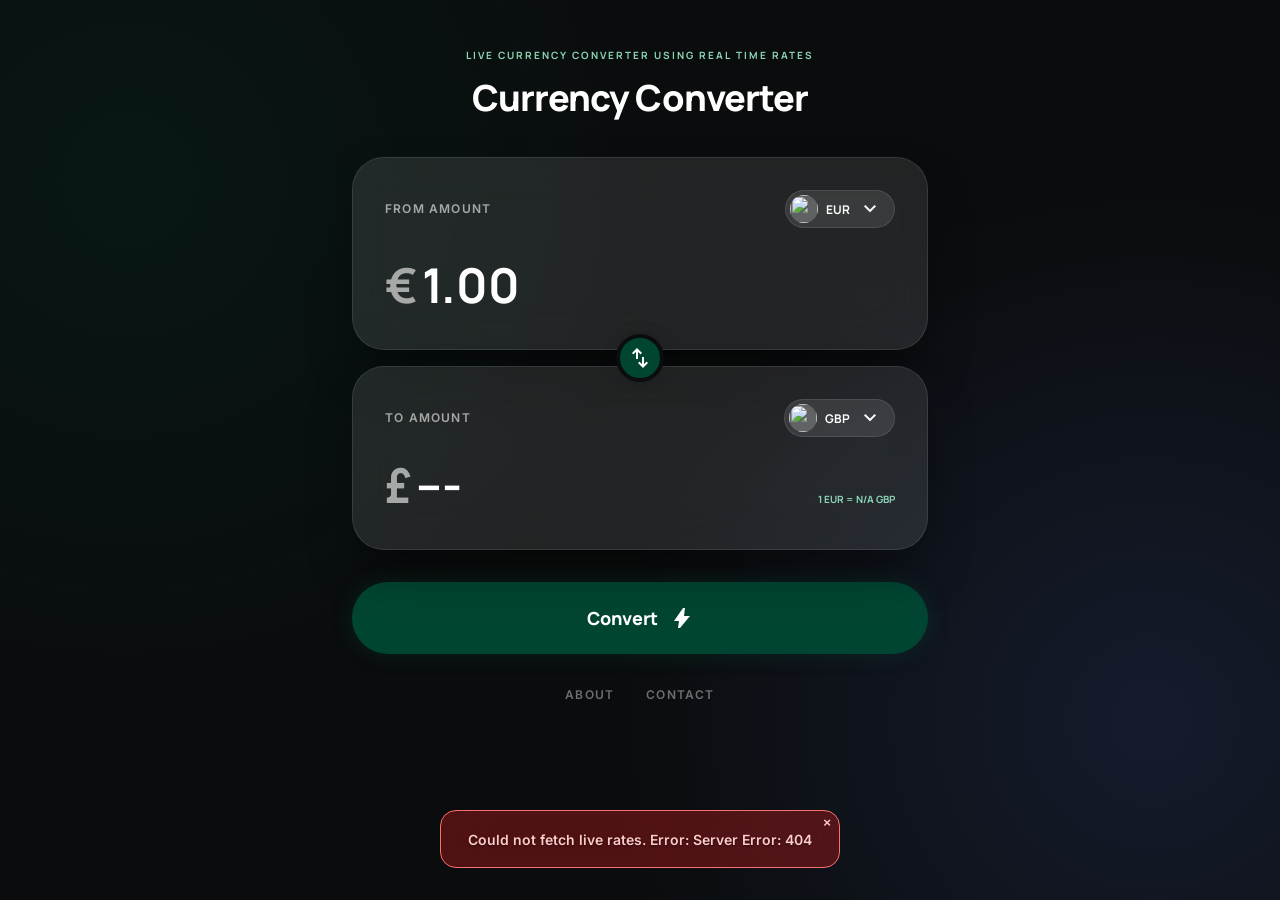
==== commit 9c022a09: "Complete restyle of the app." ====
--- a/Index.html
+++ b/Index.html
@@ -37,123 +37,142 @@
       href="https://kaz-currency-converter.netlify.app/about.html"
     />
 
-    <title>Live EUR/GBP Converter</title>
+    <title>Currency Converter</title>
     <!-- Web App Manifest -->
     <link rel="manifest" href="/manifest.json" />
     <!-- Apple Touch Icon (for iOS home screen) -->
     <link rel="apple-touch-icon" href="/icons/icon-192x192.png" />
     <!-- Favicon -->
     <link rel="icon" href="/icons/favicon-64x64.ico" />
-    <!-- Theme color for browser UI -->
-    <meta name="theme-color" content="#f0f2f5" />
+    <meta name="theme-color" content="#0a0c0d" />
 
-    <link rel="stylesheet" href="style.css" />
+    <link href="https://fonts.googleapis.com/css2?family=Manrope:wght@400;600;700;800&family=Inter:wght@400;500;600&display=swap" rel="stylesheet"/>
+    <link href="https://fonts.googleapis.com/css2?family=Material+Symbols+Outlined:wght,FILL@100..700,0..1&display=swap" rel="stylesheet"/>
+    <link rel="stylesheet" href="style.css">
   </head>
-  <body>
-    <div class="container">
-      <h1>
-        <img src="/icons/icon-192x192.png" alt="icon" />
-        Live Currency Converter
-      </h1>
-
-      <!-- Loading Indicator -->
-      <div id="loadingIndicator" class="text-center loading-text hidden">
-        <span class="loader"></span> Fetching live rates...
+  <body class="nebula-bg">
+    <main class="main-layout">
+      <!-- Background decorative image -->
+      <div class="bg-decorative">
+        <div class="decorative-bg-image"></div>
       </div>
 
-      <!-- Live Rate Display -->
-      <div id="liveRateDisplay" class="text-center live-rate-text">
-        Current Rate: 1 EUR =
-        <span id="currentRateValue" class="font-semibold">N/A</span> GBP
-      </div>
+      <div class="content-container">
+        <!-- Header Section -->
+        <section class="app-header">
+          <p class="header-tagline">Live Currency Converter using Real Time Rates</p>
+          <h2 class="app-title">Currency Converter</h2>
+          
+          <!-- Loading Indicator -->
+          <div id="loadingIndicator" class="hidden">
+            <span class="loader loader-small"></span> Updating rates...
+          </div>
+        </section>
 
-      <!-- Input Amount Section -->
-      <div class="input-group">
-        <label for="amount">Amount:</label>
-        <input
-          type="text"
-          inputmode="decimal"
-          pattern="[0-9]*(\.|,)[0-9]*"
-          id="amount"
-          value="1.00"
-          min="0"
-          step="0.01"
-          onfocus="this.select()"
-          class="input-field"
-        />
-      </div>
+        <!-- Converter Bento Stack -->
+        <div class="converter-stack">
+          <!-- Sell Card -->
+          <div class="glass-card">
+            <div class="card-header">
+              <span class="label-text">From Amount</span>
+              <div class="custom-select" id="fromSelectWrapper">
+                <button class="select-trigger" id="fromTrigger">
+                  <div class="flag-container">
+                    <img src="https://flagcdn.com/w40/eu.png" alt="" class="select-flag">
+                  </div>
+                  <span class="selected-code">EUR</span>
+                  <span class="material-symbols-outlined">expand_more</span>
+                </button>
+                <div class="select-options hidden">
+                  <div class="option" data-value="EUR"><img src="https://flagcdn.com/w40/eu.png" class="option-flag"> EUR</div>
+                  <div class="option" data-value="GBP"><img src="https://flagcdn.com/w40/gb.png" class="option-flag"> GBP</div>
+                  <div class="option" data-value="USD"><img src="https://flagcdn.com/w40/us.png" class="option-flag"> USD</div>
+                  <div class="option" data-value="JPY"><img src="https://flagcdn.com/w40/jp.png" class="option-flag"> JPY</div>
+                </div>
+              </div>
+              <!-- Hidden input to store value for existing script logic -->
+              <input type="hidden" id="fromCurrency" value="EUR">
+            </div>
+            <div class="input-row">
+              <div class="amount-input-group">
+                <span id="fromSymbol" class="amount-symbol">€</span>
+                <input class="amount-field" type="number" id="amount" value="1.00" step="0.01" inputmode="decimal"/>
+              </div>
+            </div>
+          </div>
 
-      <!-- Currency Selection Section -->
-      <div class="relative flex-col gap-4 currency-selection">
-        <div class="input-group">
-          <label for="fromCurrency">From:</label>
-          <select id="fromCurrency" class="select-field">
-            <option value="EUR" selected>EUR - Euro</option>
-            <option value="GBP">GBP - British Pound</option>
-            <option value="USD">USD - US Dollar</option>
-            <option value="JPY">JPY - Japanese Yen</option>
-          </select>
+          <!-- Swap Action -->
+          <div class="swap-container">
+            <button id="swapBtn" class="btn-swap">
+              <span class="material-symbols-outlined font-bold">swap_vert</span>
+            </button>
+          </div>
+
+          <!-- Buy Card -->
+          <div class="glass-card">
+            <div class="card-header">
+              <span class="label-text">To Amount</span>
+              <div class="custom-select" id="toSelectWrapper">
+                <button class="select-trigger" id="toTrigger">
+                  <div class="flag-container">
+                    <img src="https://flagcdn.com/w40/gb.png" alt="" class="select-flag">
+                  </div>
+                  <span class="selected-code">GBP</span>
+                  <span class="material-symbols-outlined">expand_more</span>
+                </button>
+                <div class="select-options hidden">
+                  <div class="option" data-value="EUR"><img src="https://flagcdn.com/w40/eu.png" class="option-flag"> EUR</div>
+                  <div class="option" data-value="GBP"><img src="https://flagcdn.com/w40/gb.png" class="option-flag"> GBP</div>
+                  <div class="option" data-value="USD"><img src="https://flagcdn.com/w40/us.png" class="option-flag"> USD</div>
+                  <div class="option" data-value="JPY"><img src="https://flagcdn.com/w40/jp.png" class="option-flag"> JPY</div>
+                </div>
+              </div>
+              <!-- Hidden input to store value for existing script logic -->
+              <input type="hidden" id="toCurrency" value="GBP">
+            </div>
+            <div class="input-row">
+              <div class="amount-input-group">
+                <span id="toSymbol" class="amount-symbol">£</span>
+                <div id="result" class="result-value">0.00</div>
+              </div>
+              <div id="liveRateDisplay" class="rate-info">
+                1 EUR = <span id="currentRateValue">...</span> GBP
+              </div>
+            </div>
+          </div>
         </div>
 
-        <div class="input-group">
-          <label for="toCurrency">To:</label>
-          <select id="toCurrency" class="select-field">
-            <option value="GBP" selected>GBP - British Pound</option>
-            <option value="EUR">EUR - Euro</option>
-            <option value="USD">USD - US Dollar</option>
-            <option value="JPY">JPY - Japanese Yen</option>
-          </select>
+        <!-- Execute Button -->
+        <button id="convertBtn" class="primary-action-btn">
+          <span>Convert</span>
+          <span class="material-symbols-outlined fill-icon">bolt</span>
+        </button>
+
+        <!-- Recent Conversions Log -->
+        <section id="conversionHistory" class="history-section hidden">
+            <div class="history-header">
+                <p class="header-tagline">Recent Conversions</p>
+                <div class="history-actions">
+                    <button id="exportHistoryBtn" class="btn-history-action">Export CSV</button>
+                    <button id="clearHistoryBtn" class="btn-history-action">Clear History</button>
+                </div>
+            </div>
+            <div id="historyList" class="history-stack"></div>
+        </section>
+
+        <!-- Message Box -->
+        <div id="messageBox" class="message-box hidden" role="alert">
+          <span id="messageText" class="message-text-style"></span>
+          <button class="btn-close-msg btn-close-msg-style">&times;</button>
         </div>
 
-        <!-- Floating Swap Button -->
-        <button
-          id="swapBtn"
-          type="button"
-          aria-label="Swap currencies"
-          class="btn-swap"
-        >
-          <svg
-            xmlns="http://www.w3.org/2000/svg"
-            fill="none"
-            viewBox="0 0 24 24"
-            stroke="currentColor"
-          >
-            <path
-              stroke-linecap="round"
-              stroke-linejoin="round"
-              stroke-width="2"
-              d="M7 16V4m0 0L3 8m4-4l4 4m6 0v12m0 0l4-4m-4 4l-4-4"
-            />
-          </svg>
-        </button>
+        <!-- Footer Links -->
+        <div class="footer-nav">
+          <a href="about.html">About</a>
+          <a href="contact.html">Contact</a>
+        </div>
       </div>
-
-      <!-- Convert Button -->
-      <button id="convertBtn" class="btn-convert">Convert</button>
-
-      <!-- Result Display Section -->
-      <div class="result-container">
-        <p class="result-label">Converted Amount:</p>
-        <p id="result" class="result-value">0.00 GBP</p>
-      </div>
-
-      <!-- Message Box for Alerts -->
-      <div id="messageBox" class="message-box hidden" role="alert">
-        <span id="messageText"></span>
-        <button
-          class="btn-close-msg"
-          onclick="document.getElementById('messageBox').classList.add('hidden');"
-        >
-          &times;
-        </button>
-      </div>
-    </div>
-
-    <div class="main-footer-text">
-      <a href="about.html" id="aboutLink">About</a>
-      <a href="contact.html" id="contactLink">Contact</a>
-    </div>
-
+    </main>
     <script src="script.js" defer></script>
   </body>
 </html>
--- a/style.css
+++ b/style.css
@@ -1,239 +1,603 @@
 /* Universal Reset */
 *, *::before, *::after {
   box-sizing: border-box;
-}
-
-/* Custom styles for Inter font and general body styling */
+  margin: 0;
+  padding: 0;
+}
+
+:root {
+  --primary: #004532;
+  --primary-hover: #065f46;
+  --primary-fixed-dim: #8bd6b6;
+  --on-background: #191c1e;
+  --bg-dark: #0a0c0d;
+  --white-60: rgba(255, 255, 255, 0.6);
+  --white-20: rgba(255, 255, 255, 0.2);
+  --white-10: rgba(255, 255, 255, 0.1);
+  
+  --font-headline: 'Manrope', sans-serif;
+  --font-body: 'Inter', sans-serif;
+}
+
 body {
-  overscroll-behavior: none;
-  font-family: "Inter", sans-serif;
-  background-color: #ebe7e4; /* Light gray background */
-  display: flex;
-  flex-direction: column;
-  justify-content: center;
-  align-items: center;
-  min-height: 100dvh; /* Use dynamic viewport height for mobile browsers */
-  margin: 0;
-  padding: 1rem; /* Add some padding for smaller screens */
-  -webkit-tap-highlight-color: transparent;
-}
-
-/* Main Layout Container (The Card) */
-.container {
-  background-color: white;
-  padding: 16px;
-  border-radius: 0.75rem;
-  box-shadow: 0 10px 15px -3px rgba(0, 0, 0, 0.1);
-  width: 100%;
-  max-width: 448px;
-  margin-left: auto;
-  margin-right: auto;
-  border: 1px solid #e5e7eb;
-}
-
-/* Typography & Global Elements */
-h1 {
-  font-size: 1.5rem;
-  font-weight: 700;
-  color: #1f2937;
-  margin-bottom: 1.5rem;
-  text-align: center;
-  display: flex;
-  align-items: center;
-  justify-content: center;
-  padding-right: 16px; /* Add some right padding to prevent text from touching the edge on small screens */
-}
-
-@media (min-width: 640px) {
-  h1 {
-    font-size: 1.875rem;
-  }
-}
-
-h1 img {
-  width: 4rem;
-  height: 4rem;
-  margin-right: 0.75rem;
-}
-
-.header {
-  font-size: 2rem;
-  font-weight: bold;
-  margin-bottom: 20px;
-  color: #1f2937;
-}
-
-h2 {
-  font-size: 1.25rem;
-  font-weight: 600;
-  color: #374151;
-  margin-top: 1.5rem;
-  margin-bottom: 0.75rem;
-}
-
-p {
-  color: #4b5563;
-  line-height: 1.5;
-  margin-bottom: 1rem;
-}
-
-.text-center { text-align: center; }
+    min-height: 100dvh;
+    background-color: var(--on-background);
+    font-family: var(--font-body);
+    color: rgba(255, 255, 255, 0.8);
+    overscroll-behavior: none;
+    -webkit-tap-highlight-color: transparent;
+    line-height: 1.5;
+    -webkit-font-smoothing: antialiased;
+}
+
+.material-symbols-outlined {
+    font-variation-settings: 'FILL' 0, 'wght' 400, 'GRAD' 0, 'opsz' 24;
+}
+
+.nebula-bg {
+    background: radial-gradient(circle at 10% 20%, rgba(0, 69, 50, 0.2) 0%, transparent 40%),
+                radial-gradient(circle at 90% 80%, rgba(64, 89, 170, 0.2) 0%, transparent 40%),
+                var(--bg-dark);
+}
+
+/* Layout Containers */
+.main-layout {
+    min-height: 100vh;
+    padding: 3rem 1.5rem 8rem;
+    position: relative;
+    overflow: hidden;
+}
+
+.bg-decorative {
+    position: absolute;
+    inset: 0;
+    z-index: 0;
+    pointer-events: none;
+    opacity: 0.2;
+}
+
+.decorative-bg-image {
+    width: 100%;
+    height: 100%;
+    background-image: url('https://lh3.googleusercontent.com/aida-public/[base64]');
+    background-size: cover;
+    background-position: center;
+}
+
+.content-container {
+    max-width: 36rem;
+    margin: 0 auto;
+    position: relative;
+    z-index: 10;
+}
+
+.content-container > * + * {
+    margin-top: 2rem;
+}
+
+/* Header Styles */
+.app-header {
+    text-align: center;
+}
+
+.app-header > * + * {
+    margin-top: 0.5rem;
+}
+
+.header-tagline {
+    color: var(--primary-fixed-dim);
+    font-family: var(--font-headline);
+    font-weight: 700;
+    text-transform: uppercase;
+    letter-spacing: 0.2em;
+    font-size: 10px;
+}
+
+.app-title {
+    color: white;
+    font-size: 2.25rem;
+    font-family: var(--font-headline);
+    font-weight: 800;
+    letter-spacing: -0.025em;
+}
+
+/* Converter Cards */
+.converter-stack > * + * {
+    margin-top: 0.5rem;
+}
+
+.glass-card {
+    background: var(--white-10);
+    backdrop-filter: blur(24px);
+    -webkit-backdrop-filter: blur(24px);
+    border: 1px solid var(--white-10);
+    border-radius: 2rem;
+    padding: 2rem;
+    position: relative;
+    min-height: 11.5rem;
+    box-shadow: 0 25px 50px -12px rgba(0, 0, 0, 0.5);
+    transition: z-index 0s; /* Instant switch */
+}
+
+/* Elevate the card when its dropdown is open */
+.glass-card.dropdown-open {
+    z-index: 100;
+}
+
+.card-header {
+    display: flex;
+    justify-content: space-between;
+    align-items: center;
+    margin-bottom: 1.5rem;
+}
+
+.label-text {
+    color: var(--white-60);
+    font-size: 0.75rem;
+    font-weight: 600;
+    text-transform: uppercase;
+    letter-spacing: 0.1em;
+}
+
+.custom-select {
+    position: relative;
+    z-index: 30;
+}
+
+.select-trigger {
+    background: var(--white-10);
+    border: 1px solid var(--white-10);
+    border-radius: 9999px;
+    padding: 0.25rem 0.75rem 0.25rem 0.25rem; /* Slightly reduced padding */
+    color: white;
+    display: flex;
+    align-items: center;
+    gap: 0.5rem; /* Reduced gap */
+    cursor: pointer;
+    font-family: var(--font-headline);
+    font-size: 0.75rem; /* Smaller font size */
+    font-weight: 700;
+    transition: all 0.2s ease;
+}
+
+.select-trigger:hover {
+    background-color: var(--white-20);
+    border-color: var(--primary-fixed-dim);
+}
+
+.flag-container {
+    width: 1.75rem; /* Slightly smaller flag container */
+    height: 1.75rem;
+    border-radius: 50%;
+    overflow: hidden;
+    background: var(--white-20);
+}
+
+.select-flag, .option-flag {
+    width: 100%;
+    height: 100%;
+    object-fit: cover;
+}
+
+.select-options {
+    position: absolute;
+    top: calc(100% + 0.5rem);
+    right: 0;
+    background: rgba(20, 22, 23, 0.95);
+    backdrop-filter: blur(24px);
+    border: 1px solid var(--white-10);
+    border-radius: 1.25rem;
+    padding: 0.5rem;
+    min-width: 120px;
+    box-shadow: 0 10px 25px rgba(0,0,0,0.5);
+    overflow: hidden;
+    transition: opacity 0.2s ease, transform 0.2s cubic-bezier(0.4, 0, 0.2, 1), visibility 0.2s;
+    transform-origin: top right;
+    opacity: 1;
+    visibility: visible;
+    transform: translateY(0) scale(1);
+    pointer-events: auto;
+}
+
+.select-options.hidden {
+    display: block; /* Override default to allow transition */
+    opacity: 0;
+    visibility: hidden;
+    transform: translateY(-8px) scale(0.95);
+    pointer-events: none;
+}
+
+.option {
+    display: flex;
+    align-items: center;
+    gap: 0.5rem; /* Reduced gap */
+    padding: 0.5rem 0.75rem; /* Reduced padding */
+    border-radius: 0.75rem;
+    cursor: pointer;
+    color: white;
+    font-size: 0.75rem; /* Smaller font size */
+    font-weight: 600;
+    transition: background 0.2s;
+}
+
+.option:hover {
+    background: var(--white-10);
+}
+
+.option-flag {
+    width: 1rem; /* Smaller option flag */
+    height: 1rem;
+    border-radius: 50%;
+}
+
+.input-row {
+    display: flex;
+    align-items: baseline;
+    justify-content: space-between;
+    gap: 1rem;
+}
+
+.amount-field {
+    background: transparent;
+    border: none;
+    padding: 0;
+    color: white;
+    font-family: var(--font-headline);
+    font-size: 3rem;
+    font-weight: 700;
+    line-height: 1;
+    width: 100%;
+}
+
+.amount-input-group {
+    display: flex;
+    align-items: baseline;
+}
+
+.amount-symbol {
+    font-family: var(--font-headline);
+    font-size: 3rem;
+    font-weight: 700;
+    color: var(--white-60);
+    margin-right: 0.25rem;
+    line-height: 1;
+}
+
+.amount-field:focus {
+    outline: none;
+    box-shadow: none;
+}
+
+.amount-field::placeholder {
+    color: var(--white-20);
+}
+
+.result-value {
+    color: white;
+    font-family: var(--font-headline);
+    font-size: 3rem;
+    font-weight: 700;
+    overflow: hidden;
+    text-overflow: ellipsis;
+    white-space: nowrap;
+    line-height: 1;
+}
+
+/* Content & Typography Styles */
+.glass-card p {
+    margin-bottom: 1rem;
+    color: rgba(255, 255, 255, 0.7);
+}
+
+.glass-card h2, .glass-card h3 {
+    color: white;
+    font-family: var(--font-headline);
+    margin-top: 1.5rem;
+    margin-bottom: 0.75rem;
+}
+
+.form-label {
+    margin-bottom: 0.5rem;
+    display: block;
+}
+
+.glass-card ol {
+    padding-left: 1.25rem;
+    margin-bottom: 1.5rem;
+    color: rgba(255, 255, 255, 0.7);
+}
+
+.glass-card li {
+    margin-bottom: 0.5rem;
+}
+
+/* Form Elements */
+.contact-form {
+    display: flex;
+    flex-direction: column;
+}
+
+.text-input, .text-area {
+    background: var(--white-10);
+    border: 1px solid var(--white-10);
+    border-radius: 1rem;
+    padding: 1rem;
+    color: white;
+    width: 100%;
+    font-family: var(--font-body);
+    margin-bottom: 1.5rem;
+    transition: border-color 0.2s;
+}
+
+.text-input:focus, .text-area:focus {
+    outline: none;
+    border-color: var(--primary-fixed-dim);
+}
+
+/* History Log Styles */
+.history-section {
+    margin-top: 2.5rem;
+    animation: fadeIn 0.5s ease-out;
+}
+
+.history-header {
+    display: flex;
+    justify-content: space-between;
+    align-items: center;
+    margin-bottom: 1rem;
+}
+
+.history-header .header-tagline {
+    margin-bottom: 0;
+}
+
+.history-actions {
+    display: flex;
+    gap: 0.5rem; /* Space between buttons */
+}
+
+.btn-history-action {
+    background: transparent;
+    border: 1px solid var(--white-10);
+    color: var(--white-60);
+    font-size: 0.65rem;
+    font-weight: 700;
+    text-transform: uppercase;
+    letter-spacing: 0.1em;
+    padding: 0.25rem 0.75rem;
+    border-radius: 9999px;
+    cursor: pointer;
+    transition: all 0.2s ease;
+}
+
+.btn-history-action:hover {
+    color: white;
+    background: var(--white-10);
+    border-color: var(--white-20);
+}
+
+.history-stack {
+    display: flex;
+    flex-direction: column;
+    gap: 0.75rem;
+}
+
+.history-item {
+    background: rgba(255, 255, 255, 0.03);
+    backdrop-filter: blur(8px);
+    -webkit-backdrop-filter: blur(8px);
+    border: 1px solid var(--white-10);
+    border-radius: 1.25rem;
+    padding: 1rem 1.25rem;
+    display: grid;
+    grid-template-columns: 1.25fr auto 0.75fr;
+    gap: 1rem;
+    align-items: center;
+    transition: all 0.2s ease;
+    cursor: pointer;
+}
+
+.history-item:hover {
+    background: rgba(255, 255, 255, 0.07);
+    border-color: var(--white-20);
+    transform: translateY(-2px);
+}
+
+.history-details {
+    display: flex;
+    flex-direction: column;
+    gap: 0.25rem;
+}
+
+.history-amount {
+    color: white;
+    font-family: var(--font-headline);
+    font-weight: 700;
+    font-size: 1rem;
+}
+
+.history-meta {
+    color: var(--white-60);
+    font-size: 0.65rem;
+    font-weight: 600;
+    text-transform: uppercase;
+    letter-spacing: 0.05em;
+}
+
+/* Utility overrides for custom behavior */
 .hidden { display: none; }
 
-/* Form & Input Styling */
-.input-group {
-  margin-bottom: 6px;
-}
-
-.contact-form, .currency-selection {
-  display: flex;
-  flex-direction: column;
-  width: 100%;
-}
-
-.relative { 
-  position: relative; 
-}
-.flex-col { 
-  display: flex;
-  flex-direction: column;
-}
-.gap-4 {
-  gap: none;
-}
-
-label {
-  display: block;
-  margin-bottom: 8px;
-  font-weight: 400;
-  font-size: 16px;
-  color: #374151;
-}
-
-#name, #email, #message, .input-field, .select-field {
-  display: block;
-  width: 100%;
-  box-sizing: border-box;
-  padding: 10px;
-  border: 1px solid #ccc;
-  border-radius: 8px;
-  font-size: 16px;
-  color: #374151;
-  margin-bottom: 12px;
-  font-family: inherit;
-  transition: border-color 0.2s, ring 0.2s;
-}
-
-.input-field:focus, .select-field:focus {
-  outline: none;
-  border-color: #3b82f6;
-  box-shadow: 0 0 0 2px rgba(59, 130, 246, 0.5);
-}
-
-/* Swap Button */
+/* Message Box Positioning */
+.message-box {
+    position: fixed;
+    bottom: 2rem;
+    left: 50%;
+    transform: translateX(-50%) translateY(0);
+    z-index: 50;
+    width: 90%;
+    max-width: 400px;
+    padding: 1rem;
+    border: 1px solid transparent;
+    border-radius: 1rem;
+    text-align: center;
+    opacity: 1;
+    visibility: visible;
+    transition: opacity 0.3s ease, transform 0.3s ease, visibility 0.3s;
+    backdrop-filter: blur(24px);
+    -webkit-backdrop-filter: blur(24px);
+    font-weight: 600;
+    text-shadow: 0 1px 2px rgba(0, 0, 0, 0.5);
+}
+
+.message-box.hidden {
+    display: block; /* Override global display:none to allow transition */
+    opacity: 0;
+    visibility: hidden;
+    transform: translateX(-50%) translateY(10px);
+    pointer-events: none;
+}
+
+.message-text-style {
+    font-size: 0.875rem;
+}
+
+.msg-error { background-color: rgba(185, 28, 28, 0.4); border-color: #f87171; color: #fecaca; }
+.msg-success { background-color: rgba(21, 128, 61, 0.4); border-color: #4ade80; color: #dcfce7; }
+.msg-info { background-color: rgba(29, 78, 216, 0.4); border-color: #60a5fa; color: #dbeafe; }
+
+.btn-close-msg {
+    position: absolute;
+    right: 0.5rem;
+    top: 0.25rem;
+    font-weight: 700;
+    cursor: pointer;
+    background: none;
+    border: none;
+    color: inherit;
+}
+
+.btn-close-msg-style {
+    color: inherit;
+}
+
+/* Action Components */
+.swap-container {
+    height: 0;
+    display: flex;
+    justify-content: center;
+    align-items: center;
+    position: relative;
+    z-index: 20;
+}
+
 .btn-swap {
-  position: absolute;
-  right: 1rem;
-  top: 52%;
-  transform: translateY(-50%);
-  z-index: 10;
-  padding: 0.5rem;
-  border-radius: 9999px;
-  background-color: white;
-  border: 1px solid #d1d5db;
-  box-shadow: 0 4px 6px -1px rgba(0, 0, 0, 0.1);
-  color: #4b5563;
-  cursor: pointer;
-  display: flex;
-  align-items: center;
-  justify-content: center;
-  transition: all 0.2s;
-}
-
-.btn-swap:hover {
-  background-color: #f9fafb;
-}
-
-.btn-swap svg {
-  width: 36px;
-  height: 36px;
-}
-
-/* Main Convert Button */
-.btn-convert {
-  width: 100%;
-  background-color: #2563eb;
-  color: white;
-  font-weight: 700;
-  padding: 0.75rem 1rem;
-  border-radius: 0.5rem;
-  font-size: 1.125rem;
-  border: none;
-  cursor: pointer;
-  box-shadow: 0 4px 6px -1px rgba(0, 0, 0, 0.1);
-  transition: transform 0.2s, background-color 0.2s;
-}
-
-.btn-convert:hover {
-  background-color: #1d4ed8;
-  transform: scale(1.05);
-}
-
-#message {
-  height: 100px;
-  resize: none;
-}
-
-/* Result Display */
-.result-container {
-  margin-top: 16px;
-  padding: 8px;
-  background-color: #eff6ff;
-  border: 1px solid #bfdbfe;
-  border-radius: 0.5rem;
-  text-align: center;
-}
-
-.result-label {
-  font-size: 1.125rem;
-  color: #374151;
-  font-weight: 600;
-  margin: 0;
-}
-
-.result-value {
-  font-size: 1.875rem;
-  font-weight: 800;
-  color: #1e40af;
-  margin-top: 8px;
-}
-
-/* Message Box States */
-.message-box {
-  margin-top: 1rem;
-  padding: 0.75rem;
-  border-radius: 0.5rem;
-  text-align: center;
-  position: relative;
-  border: 1px solid transparent;
-}
-
-.msg-error { background-color: #fee2e2; border-color: #f87171; color: #b91c1c; }
-.msg-success { background-color: #dcfce7; border-color: #4ade80; color: #15803d; }
-.msg-info { background-color: #dbeafe; border-color: #60a5fa; color: #1d4ed8; }
-
-.btn-close-msg {
-  position: absolute;
-  right: 0.5rem;
-  top: 0.25rem;
-  font-weight: 700;
-  cursor: pointer;
-  background: none;
-  border: none;
-  color: inherit;
-}
+    width: 3rem;
+    height: 3rem;
+    background-color: var(--primary);
+    border-radius: 9999px;
+    display: flex;
+    align-items: center;
+    justify-content: center;
+    color: white;
+    border: 4px solid var(--bg-dark);
+    box-shadow: 0 0 15px rgba(0, 0, 0, 0.2);
+    cursor: pointer;
+    transition: all 0.2s;
+}
+
+.btn-swap:hover { transform: scale(1.1); }
+.btn-swap:active { transform: scale(0.9); }
+
+.primary-action-btn {
+    width: 100%;
+    padding: 1.5rem;
+    background-color: var(--primary);
+    color: white;
+    font-family: var(--font-headline);
+    font-weight: 800;
+    font-size: 1.125rem;
+    border: none;
+    border-radius: 9999px;
+    cursor: pointer;
+    transition: all 0.2s;
+    display: flex;
+    align-items: center;
+    justify-content: center;
+    gap: 0.75rem;
+    box-shadow: 0 0 20px rgba(0, 69, 50, 0.4);
+}
+
+.fill-icon {
+    font-variation-settings: 'FILL' 1;
+}
+
+.primary-action-btn:hover { background-color: var(--primary-hover); }
+.primary-action-btn:active { transform: scale(0.95); }
+
+.rate-info {
+    color: var(--primary-fixed-dim);
+    font-size: 10px;
+    font-weight: 700;
+    font-family: var(--font-headline);
+    white-space: nowrap;
+    margin-bottom: 0;
+}
+
+.footer-nav {
+    display: flex;
+    justify-content: center;
+    gap: 2rem;
+    font-size: 0.75rem;
+    font-weight: 600;
+    text-transform: uppercase;
+    letter-spacing: 0.1em;
+}
+
+.footer-nav a {
+    color: rgba(255, 255, 255, 0.4);
+    text-decoration: none;
+    transition: color 0.2s;
+}
+
+.footer-nav a:hover { color: var(--primary-fixed-dim); }
 
 /* Simple loading spinner */
+#loadingIndicator {
+    position: absolute;
+    top: 50%;
+    left: 50%;
+    transform: translate(-50%, -50%);
+    z-index: 100;
+    background: rgba(10, 12, 13, 0.85);
+    backdrop-filter: blur(12px);
+    -webkit-backdrop-filter: blur(12px);
+    padding: 0.75rem 1.5rem;
+    border-radius: 9999px;
+    border: 1px solid var(--primary-fixed-dim);
+    display: flex;
+    align-items: center;
+    justify-content: center;
+    gap: 0.5rem;
+    color: var(--primary-fixed-dim);
+    font-size: 0.75rem;
+    box-shadow: 0 20px 40px rgba(0, 0, 0, 0.6);
+    pointer-events: none;
+    white-space: nowrap;
+}
+
+#loadingIndicator.hidden {
+    display: none;
+}
+
+.loader-small {
+    transform: scale(0.5);
+}
+
+.btn-spinner {
+    margin-left: 0 !important;
+    margin-right: 0.5rem;
+}
+
 .loader {
   border: 4px solid #f3f3f3; /* Light grey */
   border-top: 4px solid #3498db; /* Blue */
@@ -250,60 +614,32 @@
   100% { transform: rotate(360deg); }
 }
 
-.loading-text {
-  color: #2563eb;
-  margin-bottom: 1rem;
-}
-
-.live-rate-text {
-  color: #4b5563;
-  font-size: 0.875rem;
-  margin-bottom: 1rem;
-}
-
-.font-semibold { font-weight: 600; }
-
-.main-footer-text {
-  text-align: center;
-  font-size: 15px;
-  color: #6b7280;
-  margin-top: 1.5rem;
-  width: 100%;
-  text-decoration: none;
-  word-spacing: 8px;
-}
-
-.footer-text {
-  text-align: center;
-  font-size: 15px;
-  color: #6b7280;
-  margin-top: 1.5rem;
-  width: 100%;
-  text-decoration: none;
-}
-
-.main-footer-text a, .footer-text a {
-  text-decoration: none;
-  color: inherit;
-}
-
-.main-footer-text a:hover, .footer-text a:hover {
-  text-decoration: underline;
-}
-
-.submit-button {
-  background-color: #2563eb;
-  color: white;
-  border: none;
-  padding: 12px 20px;
-  border-radius: 8px;
-  cursor: pointer;
-  font-size: 16px;
-  font-weight: 600;
-  margin-top: 16px;
-  transition: background-color 0.3s ease, transform 0.1s ease;
-}
-
-.submit-button:hover {
-  background-color: #1d4ed8;
+@keyframes fadeIn {
+  from { opacity: 0; transform: translateY(10px); }
+  to { opacity: 1; transform: translateY(0); }
+}
+
+@keyframes scaleBounce {
+  0% { transform: scale(1); }
+  50% { transform: scale(1.04); }
+  100% { transform: scale(1); }
+}
+
+.animate-scale {
+  animation: scaleBounce 0.6s ease-out;
+}
+
+@keyframes glowGreen {
+  0% { text-shadow: none; }
+  50% { text-shadow: 0 0 8px var(--primary-fixed-dim), 0 0 12px var(--primary-fixed-dim); }
+  100% { text-shadow: none; }
+}
+
+.animate-glow {
+  animation: glowGreen 0.6s ease-out;
+}
+
+input::-webkit-outer-spin-button,
+input::-webkit-inner-spin-button {
+    -webkit-appearance: none;
 }
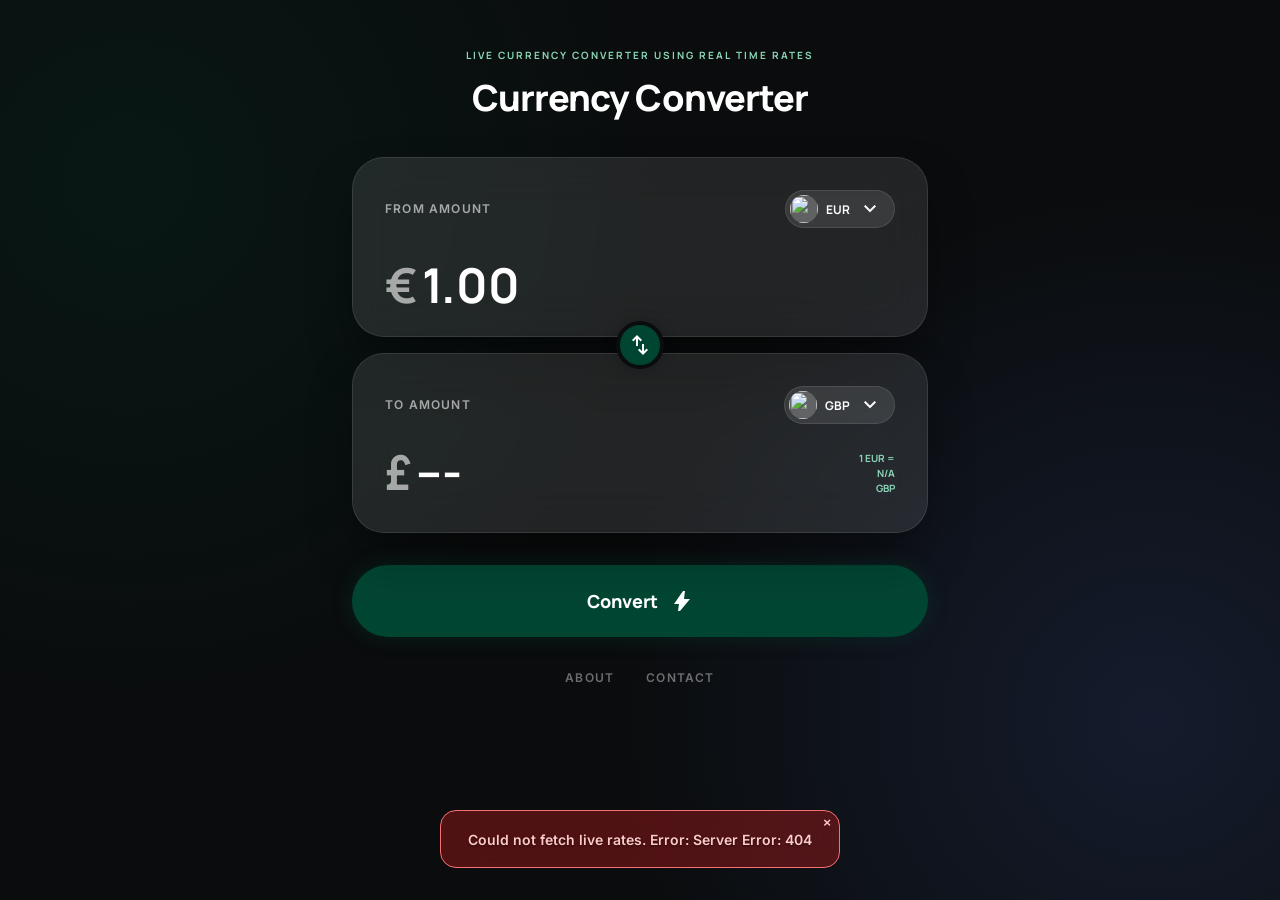
==== commit f9db69dc: "UI updates" ====
--- a/Index.html
+++ b/Index.html
@@ -88,6 +88,14 @@
                   <div class="option" data-value="GBP"><img src="https://flagcdn.com/w40/gb.png" class="option-flag"> GBP</div>
                   <div class="option" data-value="USD"><img src="https://flagcdn.com/w40/us.png" class="option-flag"> USD</div>
                   <div class="option" data-value="JPY"><img src="https://flagcdn.com/w40/jp.png" class="option-flag"> JPY</div>
+                  <div class="option" data-value="CAD"><img src="https://flagcdn.com/w40/ca.png" class="option-flag"> CAD</div>
+                  <div class="option" data-value="AUD"><img src="https://flagcdn.com/w40/au.png" class="option-flag"> AUD</div>
+                  <div class="option" data-value="CHF"><img src="https://flagcdn.com/w40/ch.png" class="option-flag"> CHF</div>
+                  <div class="option" data-value="SEK"><img src="https://flagcdn.com/w40/se.png" class="option-flag"> SEK</div>
+                  <div class="option" data-value="NOK"><img src="https://flagcdn.com/w40/no.png" class="option-flag"> NOK</div>
+                  <div class="option" data-value="DKK"><img src="https://flagcdn.com/w40/dk.png" class="option-flag"> DKK</div>
+                  <div class="option" data-value="PLN"><img src="https://flagcdn.com/w40/pl.png" class="option-flag"> PLN</div>
+                  <div class="option" data-value="CZK"><img src="https://flagcdn.com/w40/cz.png" class="option-flag"> CZK</div>
                 </div>
               </div>
               <!-- Hidden input to store value for existing script logic -->
@@ -125,6 +133,14 @@
                   <div class="option" data-value="GBP"><img src="https://flagcdn.com/w40/gb.png" class="option-flag"> GBP</div>
                   <div class="option" data-value="USD"><img src="https://flagcdn.com/w40/us.png" class="option-flag"> USD</div>
                   <div class="option" data-value="JPY"><img src="https://flagcdn.com/w40/jp.png" class="option-flag"> JPY</div>
+                  <div class="option" data-value="CAD"><img src="https://flagcdn.com/w40/ca.png" class="option-flag"> CAD</div>
+                  <div class="option" data-value="AUD"><img src="https://flagcdn.com/w40/au.png" class="option-flag"> AUD</div>
+                  <div class="option" data-value="CHF"><img src="https://flagcdn.com/w40/ch.png" class="option-flag"> CHF</div>
+                  <div class="option" data-value="SEK"><img src="https://flagcdn.com/w40/se.png" class="option-flag"> SEK</div>
+                  <div class="option" data-value="NOK"><img src="https://flagcdn.com/w40/no.png" class="option-flag"> NOK</div>
+                  <div class="option" data-value="DKK"><img src="https://flagcdn.com/w40/dk.png" class="option-flag"> DKK</div>
+                  <div class="option" data-value="PLN"><img src="https://flagcdn.com/w40/pl.png" class="option-flag"> PLN</div>
+                  <div class="option" data-value="CZK"><img src="https://flagcdn.com/w40/cz.png" class="option-flag"> CZK</div>
                 </div>
               </div>
               <!-- Hidden input to store value for existing script logic -->
--- a/style.css
+++ b/style.css
@@ -114,7 +114,7 @@
     border-radius: 2rem;
     padding: 2rem;
     position: relative;
-    min-height: 11.5rem;
+    height: 180px;
     box-shadow: 0 25px 50px -12px rgba(0, 0, 0, 0.5);
     transition: z-index 0s; /* Instant switch */
 }
@@ -190,7 +190,8 @@
     padding: 0.5rem;
     min-width: 120px;
     box-shadow: 0 10px 25px rgba(0,0,0,0.5);
-    overflow: hidden;
+    max-height: 13.75rem;
+    overflow-y: auto;
     transition: opacity 0.2s ease, transform 0.2s cubic-bezier(0.4, 0, 0.2, 1), visibility 0.2s;
     transform-origin: top right;
     opacity: 1;
@@ -199,6 +200,24 @@
     pointer-events: auto;
 }
 
+/* Custom Scrollbar for Dropdowns */
+.select-options::-webkit-scrollbar {
+    width: 4px;
+}
+
+.select-options::-webkit-scrollbar-track {
+    background: transparent;
+}
+
+.select-options::-webkit-scrollbar-thumb {
+    background: var(--white-20);
+    border-radius: 4px;
+}
+
+.select-options::-webkit-scrollbar-thumb:hover {
+    background: var(--primary-fixed-dim);
+}
+
 .select-options.hidden {
     display: block; /* Override default to allow transition */
     opacity: 0;
@@ -232,7 +251,7 @@
 
 .input-row {
     display: flex;
-    align-items: baseline;
+    align-items: flex-end;
     justify-content: space-between;
     gap: 1rem;
 }
@@ -487,7 +506,7 @@
     justify-content: center;
     align-items: center;
     position: relative;
-    z-index: 20;
+    z-index: 110;
 }
 
 .btn-swap {
@@ -539,8 +558,17 @@
     font-size: 10px;
     font-weight: 700;
     font-family: var(--font-headline);
-    white-space: nowrap;
     margin-bottom: 0;
+    display: flex;
+    flex-direction: column;
+    align-items: flex-end;
+}
+
+.rate-last-updated {
+    color: var(--white-60);
+    font-size: 9px;
+    font-weight: 500;
+    margin-top: 2px;
 }
 
 .footer-nav {
@@ -635,6 +663,16 @@
   100% { text-shadow: none; }
 }
 
+@keyframes subtleUpdate {
+  0% { opacity: 0.7; transform: scale(0.98); }
+  50% { opacity: 1; transform: scale(1.02); }
+  100% { opacity: 0.7; transform: scale(1); }
+}
+
+.animate-subtle-update {
+  animation: subtleUpdate 0.5s ease-out;
+}
+
 .animate-glow {
   animation: glowGreen 0.6s ease-out;
 }
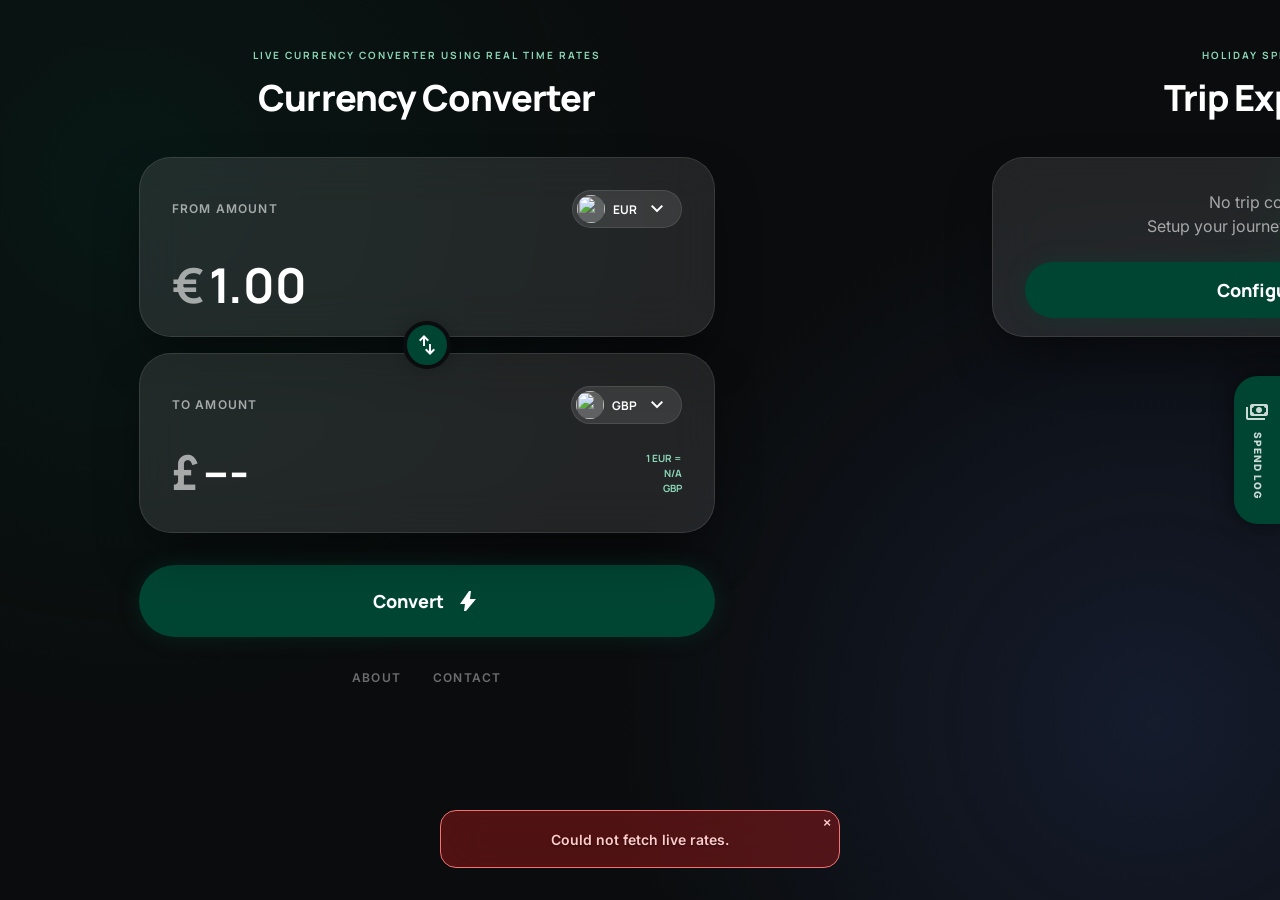
==== commit 210d2ac6: "Various updates" ====
--- a/Index.html
+++ b/Index.html
@@ -1,194 +1,416 @@
-<!DOCTYPE html>
-<html lang="en">
-  <head>
-    <!-- Google tag (gtag.js) -->
-    <script
-      async
-      src="https://www.googletagmanager.com/gtag/js?id=G-BR9D7E8713"
-    ></script>
-    <script>
-      window.dataLayer = window.dataLayer || [];
-      function gtag() {
-        dataLayer.push(arguments);
-      }
-      gtag("js", new Date());
-      gtag("config", "G-BR9D7E8713");
-    </script>
-    <meta
-      name="google-site-verification"
-      content="20-U9Ao1kMNfy1XUvNZZzcgx8sNvmF_Pr65xhU6A81U"
-    />
-    <meta charset="UTF-8" />
-    <meta
-      name="apple-mobile-web-app-status-bar-style"
-      content="black-translucent"
-    />
-    <meta
-      name="description"
-      content="Currency Converter is a plain and simple converter between Euros and GBP"
-    />
-    <meta
-      name="viewport"
-      content="initial-scale=1.0, viewport-fit=cover, user-scalable=no"
-    />
-
-    <link
-      rel="canonical"
-      href="https://kaz-currency-converter.netlify.app/about.html"
-    />
-
-    <title>Currency Converter</title>
-    <!-- Web App Manifest -->
-    <link rel="manifest" href="/manifest.json" />
-    <!-- Apple Touch Icon (for iOS home screen) -->
-    <link rel="apple-touch-icon" href="/icons/icon-192x192.png" />
-    <!-- Favicon -->
-    <link rel="icon" href="/icons/favicon-64x64.ico" />
-    <meta name="theme-color" content="#0a0c0d" />
-
-    <link href="https://fonts.googleapis.com/css2?family=Manrope:wght@400;600;700;800&family=Inter:wght@400;500;600&display=swap" rel="stylesheet"/>
-    <link href="https://fonts.googleapis.com/css2?family=Material+Symbols+Outlined:wght,FILL@100..700,0..1&display=swap" rel="stylesheet"/>
-    <link rel="stylesheet" href="style.css">
-  </head>
-  <body class="nebula-bg">
-    <main class="main-layout">
-      <!-- Background decorative image -->
-      <div class="bg-decorative">
-        <div class="decorative-bg-image"></div>
-      </div>
-
-      <div class="content-container">
-        <!-- Header Section -->
-        <section class="app-header">
-          <p class="header-tagline">Live Currency Converter using Real Time Rates</p>
-          <h2 class="app-title">Currency Converter</h2>
-          
-          <!-- Loading Indicator -->
-          <div id="loadingIndicator" class="hidden">
-            <span class="loader loader-small"></span> Updating rates...
-          </div>
-        </section>
-
-        <!-- Converter Bento Stack -->
-        <div class="converter-stack">
-          <!-- Sell Card -->
-          <div class="glass-card">
-            <div class="card-header">
-              <span class="label-text">From Amount</span>
-              <div class="custom-select" id="fromSelectWrapper">
-                <button class="select-trigger" id="fromTrigger">
-                  <div class="flag-container">
-                    <img src="https://flagcdn.com/w40/eu.png" alt="" class="select-flag">
-                  </div>
-                  <span class="selected-code">EUR</span>
-                  <span class="material-symbols-outlined">expand_more</span>
-                </button>
-                <div class="select-options hidden">
-                  <div class="option" data-value="EUR"><img src="https://flagcdn.com/w40/eu.png" class="option-flag"> EUR</div>
-                  <div class="option" data-value="GBP"><img src="https://flagcdn.com/w40/gb.png" class="option-flag"> GBP</div>
-                  <div class="option" data-value="USD"><img src="https://flagcdn.com/w40/us.png" class="option-flag"> USD</div>
-                  <div class="option" data-value="JPY"><img src="https://flagcdn.com/w40/jp.png" class="option-flag"> JPY</div>
-                  <div class="option" data-value="CAD"><img src="https://flagcdn.com/w40/ca.png" class="option-flag"> CAD</div>
-                  <div class="option" data-value="AUD"><img src="https://flagcdn.com/w40/au.png" class="option-flag"> AUD</div>
-                  <div class="option" data-value="CHF"><img src="https://flagcdn.com/w40/ch.png" class="option-flag"> CHF</div>
-                  <div class="option" data-value="SEK"><img src="https://flagcdn.com/w40/se.png" class="option-flag"> SEK</div>
-                  <div class="option" data-value="NOK"><img src="https://flagcdn.com/w40/no.png" class="option-flag"> NOK</div>
-                  <div class="option" data-value="DKK"><img src="https://flagcdn.com/w40/dk.png" class="option-flag"> DKK</div>
-                  <div class="option" data-value="PLN"><img src="https://flagcdn.com/w40/pl.png" class="option-flag"> PLN</div>
-                  <div class="option" data-value="CZK"><img src="https://flagcdn.com/w40/cz.png" class="option-flag"> CZK</div>
-                </div>
-              </div>
-              <!-- Hidden input to store value for existing script logic -->
-              <input type="hidden" id="fromCurrency" value="EUR">
-            </div>
-            <div class="input-row">
-              <div class="amount-input-group">
-                <span id="fromSymbol" class="amount-symbol">€</span>
-                <input class="amount-field" type="number" id="amount" value="1.00" step="0.01" inputmode="decimal"/>
-              </div>
-            </div>
-          </div>
-
-          <!-- Swap Action -->
-          <div class="swap-container">
-            <button id="swapBtn" class="btn-swap">
-              <span class="material-symbols-outlined font-bold">swap_vert</span>
-            </button>
-          </div>
-
-          <!-- Buy Card -->
-          <div class="glass-card">
-            <div class="card-header">
-              <span class="label-text">To Amount</span>
-              <div class="custom-select" id="toSelectWrapper">
-                <button class="select-trigger" id="toTrigger">
-                  <div class="flag-container">
-                    <img src="https://flagcdn.com/w40/gb.png" alt="" class="select-flag">
-                  </div>
-                  <span class="selected-code">GBP</span>
-                  <span class="material-symbols-outlined">expand_more</span>
-                </button>
-                <div class="select-options hidden">
-                  <div class="option" data-value="EUR"><img src="https://flagcdn.com/w40/eu.png" class="option-flag"> EUR</div>
-                  <div class="option" data-value="GBP"><img src="https://flagcdn.com/w40/gb.png" class="option-flag"> GBP</div>
-                  <div class="option" data-value="USD"><img src="https://flagcdn.com/w40/us.png" class="option-flag"> USD</div>
-                  <div class="option" data-value="JPY"><img src="https://flagcdn.com/w40/jp.png" class="option-flag"> JPY</div>
-                  <div class="option" data-value="CAD"><img src="https://flagcdn.com/w40/ca.png" class="option-flag"> CAD</div>
-                  <div class="option" data-value="AUD"><img src="https://flagcdn.com/w40/au.png" class="option-flag"> AUD</div>
-                  <div class="option" data-value="CHF"><img src="https://flagcdn.com/w40/ch.png" class="option-flag"> CHF</div>
-                  <div class="option" data-value="SEK"><img src="https://flagcdn.com/w40/se.png" class="option-flag"> SEK</div>
-                  <div class="option" data-value="NOK"><img src="https://flagcdn.com/w40/no.png" class="option-flag"> NOK</div>
-                  <div class="option" data-value="DKK"><img src="https://flagcdn.com/w40/dk.png" class="option-flag"> DKK</div>
-                  <div class="option" data-value="PLN"><img src="https://flagcdn.com/w40/pl.png" class="option-flag"> PLN</div>
-                  <div class="option" data-value="CZK"><img src="https://flagcdn.com/w40/cz.png" class="option-flag"> CZK</div>
-                </div>
-              </div>
-              <!-- Hidden input to store value for existing script logic -->
-              <input type="hidden" id="toCurrency" value="GBP">
-            </div>
-            <div class="input-row">
-              <div class="amount-input-group">
-                <span id="toSymbol" class="amount-symbol">£</span>
-                <div id="result" class="result-value">0.00</div>
-              </div>
-              <div id="liveRateDisplay" class="rate-info">
-                1 EUR = <span id="currentRateValue">...</span> GBP
-              </div>
-            </div>
-          </div>
-        </div>
-
-        <!-- Execute Button -->
-        <button id="convertBtn" class="primary-action-btn">
-          <span>Convert</span>
-          <span class="material-symbols-outlined fill-icon">bolt</span>
-        </button>
-
-        <!-- Recent Conversions Log -->
-        <section id="conversionHistory" class="history-section hidden">
-            <div class="history-header">
-                <p class="header-tagline">Recent Conversions</p>
-                <div class="history-actions">
-                    <button id="exportHistoryBtn" class="btn-history-action">Export CSV</button>
-                    <button id="clearHistoryBtn" class="btn-history-action">Clear History</button>
-                </div>
-            </div>
-            <div id="historyList" class="history-stack"></div>
-        </section>
-
-        <!-- Message Box -->
-        <div id="messageBox" class="message-box hidden" role="alert">
-          <span id="messageText" class="message-text-style"></span>
-          <button class="btn-close-msg btn-close-msg-style">&times;</button>
-        </div>
-
-        <!-- Footer Links -->
-        <div class="footer-nav">
-          <a href="about.html">About</a>
-          <a href="contact.html">Contact</a>
-        </div>
-      </div>
-    </main>
-    <script src="script.js" defer></script>
-  </body>
-</html>
+<!DOCTYPE html>
+<html lang="en">
+  <head>
+    <!-- Google tag (gtag.js) -->
+    <script
+      async
+      src="https://www.googletagmanager.com/gtag/js?id=G-BR9D7E8713"
+    ></script>
+    <script>
+      window.dataLayer = window.dataLayer || [];
+      function gtag() {
+        dataLayer.push(arguments);
+      }
+      gtag("js", new Date());
+      gtag("config", "G-BR9D7E8713");
+    </script>
+    <meta
+      name="google-site-verification"
+      content="20-U9Ao1kMNfy1XUvNZZzcgx8sNvmF_Pr65xhU6A81U"
+    />
+    <meta charset="UTF-8" />
+    <meta
+      name="apple-mobile-web-app-status-bar-style"
+      content="black-translucent"
+    />
+    <meta
+      name="description"
+      content="Currency Converter is a plain and simple converter between Euros and GBP"
+    />
+    <meta
+      name="viewport"
+      content="initial-scale=1.0, viewport-fit=cover, user-scalable=no"
+    />
+    <link
+      rel="canonical"
+      href="https://kaz-currency-converter.netlify.app/about.html"
+    />
+    <title>Currency Converter</title>
+    <!-- Web App Manifest -->
+    <link rel="manifest" href="/manifest.json" />
+    <!-- Apple Touch Icon (for iOS home screen) -->
+    <link rel="apple-touch-icon" href="/icons/icon-192x192.png" />
+    <!-- Favicon -->
+    <link rel="icon" href="/icons/favicon-64x64.ico" />
+    <meta name="theme-color" content="#0a0c0d" />
+    <link href="https://fonts.googleapis.com/css2?family=Manrope:wght@400;600;700;800&family=Inter:wght@400;500;600&display=swap" rel="stylesheet"/>
+    <link href="https://fonts.googleapis.com/css2?family=Material+Symbols+Outlined:wght,FILL@100..700,0..1&display=swap" rel="stylesheet"/>
+    <link rel="stylesheet" href="style.css">
+  </head>
+  <body class="nebula-bg">
+    <!-- Side Navigation Tabs (Symmetrical handles for SPA navigation) -->
+    <div id="navTabRight" class="side-nav-tab right" role="button" aria-label="Open Spend Log">
+      <span class="material-symbols-outlined">payments</span>
+      <span class="tab-label">Spend Log</span>
+    </div>
+
+    <div id="navTabLeft" class="side-nav-tab left hidden" role="button" aria-label="Back to Converter">
+      <span class="material-symbols-outlined">currency_exchange</span>
+      <span class="tab-label">Converter</span>
+    </div>
+
+    <main id="appContainer" class="app-container">
+      <!-- Page 1: Converter -->
+      <section id="converterPage" class="page-view main-layout">
+        <div class="bg-decorative">
+          <div class="decorative-bg-image"></div>
+        </div>
+
+        <div class="content-container">
+          <!-- Header Section -->
+          <header class="app-header">
+            <p class="header-tagline">Live Currency Converter using Real Time Rates</p>
+            <h2 class="app-title">Currency Converter</h2>
+            
+            <!-- Loading Indicator -->
+            <div id="loadingIndicator" class="hidden">
+              <span class="loader loader-small"></span> Updating rates...
+            </div>
+          </header>
+
+          <!-- Converter Bento Stack -->
+          <div class="converter-stack">
+            <!-- Sell Card -->
+            <div class="glass-card">
+              <div class="card-header">
+                <span class="label-text">From Amount</span>
+                <div class="custom-select" id="fromSelectWrapper">
+                  <button class="select-trigger" id="fromTrigger" aria-haspopup="listbox" aria-label="Select source currency">
+                    <div class="flag-container">
+                      <img src="https://flagcdn.com/w40/eu.png" alt="" class="select-flag">
+                    </div>
+                    <span class="selected-code">EUR</span>
+                    <span class="material-symbols-outlined">expand_more</span>
+                  </button>
+                  <div class="select-options hidden" role="listbox">
+                    <div class="scroll-indicator up hidden"><span class="material-symbols-outlined">keyboard_arrow_up</span></div>
+                    <div class="option" data-value="EUR" role="option"><img src="https://flagcdn.com/w40/eu.png" class="option-flag" alt=""> EUR</div>
+                    <div class="option" data-value="GBP" role="option"><img src="https://flagcdn.com/w40/gb.png" class="option-flag" alt=""> GBP</div>
+                    <div class="option" data-value="USD" role="option"><img src="https://flagcdn.com/w40/us.png" class="option-flag" alt=""> USD</div>
+                    <div class="option" data-value="JPY" role="option"><img src="https://flagcdn.com/w40/jp.png" class="option-flag" alt=""> JPY</div>
+                    <div class="option" data-value="CAD" role="option"><img src="https://flagcdn.com/w40/ca.png" class="option-flag" alt=""> CAD</div>
+                    <div class="option" data-value="AUD" role="option"><img src="https://flagcdn.com/w40/au.png" class="option-flag" alt=""> AUD</div>
+                    <div class="option" data-value="CHF" role="option"><img src="https://flagcdn.com/w40/ch.png" class="option-flag" alt=""> CHF</div>
+                    <div class="option" data-value="SEK" role="option"><img src="https://flagcdn.com/w40/se.png" class="option-flag" alt=""> SEK</div>
+                    <div class="option" data-value="NOK" role="option"><img src="https://flagcdn.com/w40/no.png" class="option-flag" alt=""> NOK</div>
+                    <div class="option" data-value="DKK" role="option"><img src="https://flagcdn.com/w40/dk.png" class="option-flag" alt=""> DKK</div>
+                    <div class="option" data-value="PLN" role="option"><img src="https://flagcdn.com/w40/pl.png" class="option-flag" alt=""> PLN</div>
+                    <div class="option" data-value="CZK" role="option"><img src="https://flagcdn.com/w40/cz.png" class="option-flag" alt=""> CZK</div>
+                    <div class="scroll-indicator down"><span class="material-symbols-outlined">keyboard_arrow_down</span></div>
+                  </div>
+                </div>
+                <input type="hidden" id="fromCurrency" value="EUR">
+              </div>
+              <div class="input-row">
+                <div class="amount-input-group">
+                  <span id="fromSymbol" class="amount-symbol">€</span>
+                  <input class="amount-field" type="number" id="amount" value="1.00" step="0.01" inputmode="decimal" aria-label="Source amount"/>
+                </div>
+              </div>
+            </div>
+
+            <!-- Swap Action -->
+            <div class="swap-container">
+              <button id="swapBtn" class="btn-swap" aria-label="Swap source and target currencies">
+                <span class="material-symbols-outlined font-bold">swap_vert</span>
+              </button>
+            </div>
+
+            <!-- Buy Card -->
+            <div class="glass-card">
+              <div class="card-header">
+                <span class="label-text">To Amount</span>
+                <div class="custom-select" id="toSelectWrapper">
+                  <button class="select-trigger" id="toTrigger" aria-haspopup="listbox" aria-label="Select target currency">
+                    <div class="flag-container">
+                      <img src="https://flagcdn.com/w40/gb.png" alt="" class="select-flag">
+                    </div>
+                    <span class="selected-code">GBP</span>
+                    <span class="material-symbols-outlined">expand_more</span>
+                  </button>
+                  <div class="select-options hidden" role="listbox">
+                    <div class="scroll-indicator up hidden"><span class="material-symbols-outlined">keyboard_arrow_up</span></div>
+                    <div class="option" data-value="EUR" role="option"><img src="https://flagcdn.com/w40/eu.png" class="option-flag" alt=""> EUR</div>
+                    <div class="option" data-value="GBP" role="option"><img src="https://flagcdn.com/w40/gb.png" class="option-flag" alt=""> GBP</div>
+                    <div class="option" data-value="USD" role="option"><img src="https://flagcdn.com/w40/us.png" class="option-flag" alt=""> USD</div>
+                    <div class="option" data-value="JPY" role="option"><img src="https://flagcdn.com/w40/jp.png" class="option-flag" alt=""> JPY</div>
+                    <div class="option" data-value="CAD" role="option"><img src="https://flagcdn.com/w40/ca.png" class="option-flag" alt=""> CAD</div>
+                    <div class="option" data-value="AUD" role="option"><img src="https://flagcdn.com/w40/au.png" class="option-flag" alt=""> AUD</div>
+                    <div class="option" data-value="CHF" role="option"><img src="https://flagcdn.com/w40/ch.png" class="option-flag" alt=""> CHF</div>
+                    <div class="option" data-value="SEK" role="option"><img src="https://flagcdn.com/w40/se.png" class="option-flag" alt=""> SEK</div>
+                    <div class="option" data-value="NOK" role="option"><img src="https://flagcdn.com/w40/no.png" class="option-flag" alt=""> NOK</div>
+                    <div class="option" data-value="DKK" role="option"><img src="https://flagcdn.com/w40/dk.png" class="option-flag" alt=""> DKK</div>
+                    <div class="option" data-value="PLN" role="option"><img src="https://flagcdn.com/w40/pl.png" class="option-flag" alt=""> PLN</div>
+                    <div class="option" data-value="CZK" role="option"><img src="https://flagcdn.com/w40/cz.png" class="option-flag" alt=""> CZK</div>
+                    <div class="scroll-indicator down"><span class="material-symbols-outlined">keyboard_arrow_down</span></div>
+                  </div>
+                </div>
+                <input type="hidden" id="toCurrency" value="GBP">
+              </div>
+              <div class="input-row">
+                <div class="amount-input-group">
+                  <span id="toSymbol" class="amount-symbol">£</span>
+                  <div id="result" class="result-value" aria-live="polite">0.00</div>
+                </div>
+                <div id="liveRateDisplay" class="rate-info">
+                  1 EUR = <span id="currentRateValue">...</span> GBP
+                </div>
+              </div>
+            </div>
+          </div>
+
+          <!-- Execute Button -->
+          <button id="convertBtn" class="primary-action-btn">
+            <span>Convert</span>
+            <span class="material-symbols-outlined fill-icon">bolt</span>
+          </button>
+
+          <!-- Recent Conversions Log -->
+          <section id="conversionHistory" class="history-section hidden">
+              <div class="history-header">
+                  <p class="header-tagline">Recent Conversions</p>
+                  <div class="history-actions">
+                      <button id="exportHistoryBtn" class="btn-history-action">Export CSV</button>
+                      <button id="clearHistoryBtn" class="btn-history-action">Clear History</button>
+                  </div>
+              </div>
+              <div id="historyList" class="history-stack"></div>
+          </section>
+
+          <footer class="footer-nav">
+            <a href="about.html">About</a>
+            <a href="contact.html">Contact</a>
+          </footer>
+        </div>
+      </section>
+
+      <!-- Page 2: Spending Log -->
+      <section id="logPage" class="page-view main-layout">
+        <div class="bg-decorative">
+          <div class="decorative-bg-image"></div>
+        </div>
+
+        <div class="content-container">
+          <header class="app-header">
+            <p class="header-tagline">Holiday Spending Log</p>
+            <h2 class="app-title">Trip Expenses</h2>
+          </header>
+
+          <!-- Trip Dashboard (Budget Summary) -->
+          <div id="tripDashboard" class="hidden">
+            <div class="glass-card" style="height: auto; margin-bottom: 1.5rem; padding: 1.5rem;">
+              <div class="card-header" style="margin-bottom: 1rem;">
+                <div style="display: flex; flex-direction: column;">
+                  <h3 id="tripNameDisplay" style="margin: 0; font-size: 1.25rem; line-height: 1.2;"></h3>
+                  <span class="label-text" style="margin-top: 0.25rem;">Budget Progress</span>
+                </div>
+                <div style="display: flex; align-items: center; gap: 0.5rem;">
+                  <span id="tripBudgetPercent" class="header-tagline">0%</span>
+                  <button id="tripMenuBtn" class="btn-history-action" style="padding: 0.25rem; border: none; min-width: auto; line-height: 0;" aria-label="Trip options">
+                    <span class="material-symbols-outlined" style="font-size: 20px;">more_vert</span>
+                  </button>
+                </div>
+              </div>
+              <div class="budget-progress-container">
+                <div id="tripProgressBar" class="budget-progress-bar" style="width: 0%"></div>
+              </div>
+              <div style="display: flex; justify-content: space-between; margin-top: 0.75rem;">
+                <span id="tripSpentText" class="history-meta">Spent: ---</span>
+                <span id="tripRemainingText" class="history-meta">Remaining: ---</span>
+              </div>
+            </div>
+          </div>
+
+          <!-- Trip Configuration Form (Setup View) -->
+          <div id="tripSetupForm" class="glass-card hidden" style="height: auto; margin-bottom: 2rem;">
+            <div class="card-header">
+              <span class="label-text">Setup New Trip</span>
+              <div style="display: flex; gap: 0.5rem;">
+                <button class="btn-history-action" onclick="toggleTripSetup()" aria-label="Cancel setup">Cancel</button>
+              </div>
+            </div>
+            <div class="contact-form" style="gap: 1rem;">
+              <input type="text" id="setupTripName" class="text-input" placeholder="Trip Name (e.g. Italy 2024)" style="margin-bottom: 0;" aria-label="Trip Name" required>
+              
+              <!-- Home Currency Selector for Trip Setup -->
+              <div class="custom-select" id="setupHomeSelectWrapper">
+                <div class="card-header" style="margin-bottom: 0.5rem; padding: 0;">
+                  <span class="label-text">Home Currency</span>
+                  <button class="select-trigger" id="setupHomeTrigger" aria-haspopup="listbox" aria-label="Select home currency">
+                    <div class="flag-container">
+                      <img src="https://flagcdn.com/w40/gb.png" alt="" class="select-flag">
+                    </div>
+                    <span class="selected-code">GBP</span>
+                    <span class="material-symbols-outlined">expand_more</span>
+                  </button>
+                </div>
+                <div class="select-options hidden" role="listbox">
+                  <div class="scroll-indicator up hidden"><span class="material-symbols-outlined">keyboard_arrow_up</span></div>
+                  <div class="option" data-value="EUR" role="option"><img src="https://flagcdn.com/w40/eu.png" class="option-flag" alt=""> EUR</div>
+                  <div class="option" data-value="GBP" role="option"><img src="https://flagcdn.com/w40/gb.png" class="option-flag" alt=""> GBP</div>
+                  <div class="option" data-value="USD" role="option"><img src="https://flagcdn.com/w40/us.png" class="option-flag" alt=""> USD</div>
+                  <div class="option" data-value="JPY" role="option"><img src="https://flagcdn.com/w40/jp.png" class="option-flag" alt=""> JPY</div>
+                  <div class="option" data-value="CAD" role="option"><img src="https://flagcdn.com/w40/ca.png" class="option-flag" alt=""> CAD</div>
+                  <div class="option" data-value="AUD" role="option"><img src="https://flagcdn.com/w40/au.png" class="option-flag" alt=""> AUD</div>
+                  <div class="option" data-value="CHF" role="option"><img src="https://flagcdn.com/w40/ch.png" class="option-flag" alt=""> CHF</div>
+                  <div class="option" data-value="SEK" role="option"><img src="https://flagcdn.com/w40/se.png" class="option-flag" alt=""> SEK</div>
+                  <div class="option" data-value="NOK" role="option"><img src="https://flagcdn.com/w40/no.png" class="option-flag" alt=""> NOK</div>
+                  <div class="option" data-value="DKK" role="option"><img src="https://flagcdn.com/w40/dk.png" class="option-flag" alt=""> DKK</div>
+                  <div class="option" data-value="PLN" role="option"><img src="https://flagcdn.com/w40/pl.png" class="option-flag" alt=""> PLN</div>
+                  <div class="option" data-value="CZK" role="option"><img src="https://flagcdn.com/w40/cz.png" class="option-flag" alt=""> CZK</div>
+                  <div class="scroll-indicator down"><span class="material-symbols-outlined">keyboard_arrow_down</span></div>
+                </div>
+                <input type="hidden" id="setupHomeCurrency" value="GBP">
+              </div>
+
+              <!-- Destination Currency Selector for Trip Setup -->
+              <div class="custom-select" id="setupDestSelectWrapper">
+                <div class="card-header" style="margin-bottom: 0.5rem; padding: 0;">
+                  <span class="label-text">Trip Currency</span>
+                  <button class="select-trigger" id="setupDestTrigger" aria-haspopup="listbox" aria-label="Select trip currency">
+                    <div class="flag-container">
+                      <img src="https://flagcdn.com/w40/eu.png" alt="" class="select-flag">
+                    </div>
+                    <span class="selected-code">EUR</span>
+                    <span class="material-symbols-outlined">expand_more</span>
+                  </button>
+                </div>
+                <div class="select-options hidden" role="listbox">
+                  <div class="scroll-indicator up hidden"><span class="material-symbols-outlined">keyboard_arrow_up</span></div>
+                  <div class="option" data-value="EUR" role="option"><img src="https://flagcdn.com/w40/eu.png" class="option-flag" alt=""> EUR</div>
+                  <div class="option" data-value="GBP" role="option"><img src="https://flagcdn.com/w40/gb.png" class="option-flag" alt=""> GBP</div>
+                  <div class="option" data-value="USD" role="option"><img src="https://flagcdn.com/w40/us.png" class="option-flag" alt=""> USD</div>
+                  <div class="option" data-value="JPY" role="option"><img src="https://flagcdn.com/w40/jp.png" class="option-flag" alt=""> JPY</div>
+                  <div class="option" data-value="CAD" role="option"><img src="https://flagcdn.com/w40/ca.png" class="option-flag" alt=""> CAD</div>
+                  <div class="option" data-value="AUD" role="option"><img src="https://flagcdn.com/w40/au.png" class="option-flag" alt=""> AUD</div>
+                  <div class="option" data-value="CHF" role="option"><img src="https://flagcdn.com/w40/ch.png" class="option-flag" alt=""> CHF</div>
+                  <div class="option" data-value="SEK" role="option"><img src="https://flagcdn.com/w40/se.png" class="option-flag" alt=""> SEK</div>
+                  <div class="option" data-value="NOK" role="option"><img src="https://flagcdn.com/w40/no.png" class="option-flag" alt=""> NOK</div>
+                  <div class="option" data-value="DKK" role="option"><img src="https://flagcdn.com/w40/dk.png" class="option-flag" alt=""> DKK</div>
+                  <div class="option" data-value="PLN" role="option"><img src="https://flagcdn.com/w40/pl.png" class="option-flag" alt=""> PLN</div>
+                  <div class="option" data-value="CZK" role="option"><img src="https://flagcdn.com/w40/cz.png" class="option-flag" alt=""> CZK</div>
+                  <div class="scroll-indicator down"><span class="material-symbols-outlined">keyboard_arrow_down</span></div>
+                </div>
+                <input type="hidden" id="setupDestCurrency" value="EUR">
+              </div>
+
+              <div style="display: flex; gap: 0.75rem; width: 100%;">
+                <div style="flex: 1; min-width: 0;">
+                  <span class="label-text" style="display: block; margin-bottom: 0.5rem; font-size: 0.65rem;">Start Date</span>
+                  <input type="date" id="setupStartDate" class="text-input" style="margin-bottom: 0; width: 100%; padding-left: 0.5rem; padding-right: 0.5rem;" aria-label="Start Date">
+                </div>
+                <div style="flex: 1; min-width: 0;">
+                  <span class="label-text" style="display: block; margin-bottom: 0.5rem; font-size: 0.65rem;">End Date</span>
+                  <input type="date" id="setupEndDate" class="text-input" style="margin-bottom: 0; width: 100%; padding-left: 0.5rem; padding-right: 0.5rem;" aria-label="End Date">
+                </div>
+              </div>
+
+              <!-- Total Trip Budget Fields -->
+              <div class="budget-input-group">
+                <span class="label-text">Total Trip Budget</span>
+                <div class="input-pair">
+                  <div class="amount-input-group">
+                    <span id="setupTripBudgetHomeSymbol" class="amount-symbol">£</span>
+                    <input type="number" id="setupTripBudgetHome" class="text-input budget-input" placeholder="Home" aria-label="Total Trip Budget in Home Currency">
+                  </div>
+                  <div class="amount-input-group">
+                    <span id="setupTripBudgetDestSymbol" class="amount-symbol">€</span>
+                    <input type="number" id="setupTripBudgetDest" class="text-input budget-input" placeholder="Trip" aria-label="Total Trip Budget in Trip Currency">
+                  </div>
+                </div>
+              </div>
+
+              <!-- Daily Limit Fields -->
+              <div class="budget-input-group">
+                <span class="label-text">Daily Limit</span>
+                <div class="input-pair">
+                  <div class="amount-input-group">
+                    <span id="setupDailyBudgetHomeSymbol" class="amount-symbol">£</span>
+                    <input type="number" id="setupDailyBudgetHome" class="text-input budget-input" placeholder="Home" aria-label="Daily Limit in Home Currency">
+                  </div>
+                  <div class="amount-input-group">
+                    <span id="setupDailyBudgetDestSymbol" class="amount-symbol">€</span>
+                    <input type="number" id="setupDailyBudgetDest" class="text-input budget-input" placeholder="Trip" aria-label="Daily Limit in Trip Currency">
+                  </div>
+                </div>
+              </div>
+              <button class="primary-action-btn" onclick="saveTripConfig()" style="padding: 1rem;">
+                Save Trip Settings
+              </button>
+            </div>
+          </div>
+
+          <div id="tripLogContainer" class="trip-log-stack">
+            <!-- Day Cards are dynamically injected here -->
+            <div class="glass-card empty-state">
+              <p style="text-align: center; color: var(--white-60);">No expenses logged yet.<br>Add some from your conversion history!</p>
+              <button class="primary-action-btn" onclick="toggleTripSetup()" style="margin-top: 1.5rem; padding: 1rem;">
+                Configure Trip
+              </button>
+            </div>
+          </div>
+        </div>
+      </section>
+
+      <!-- Page 3: Past Trips Archive -->
+      <section id="archivePage" class="page-view main-layout">
+        <div class="bg-decorative">
+          <div class="decorative-bg-image"></div>
+        </div>
+        <div class="content-container">
+          <header class="app-header">
+            <p class="header-tagline">Travel Vault</p>
+            <h2 class="app-title">Past Trips</h2>
+          </header>
+          
+          <div id="archiveList" class="trip-log-stack">
+            <!-- Archived trips injected here -->
+          </div>
+        </div>
+      </section>
+    </main>
+
+    <!-- Message Box (Fixed to viewport) -->
+    <div id="messageBox" class="message-box hidden" role="alert">
+      <span id="messageText" class="message-text-style"></span>
+      <button class="btn-close-msg btn-close-msg-style" aria-label="Close message">&times;</button>
+    </div>
+
+    <!-- Trip Actions Bottom Sheet -->
+    <div id="tripActionsSheet" class="confirm-sheet">
+      <div class="sheet-handle"></div>
+      <h3 id="tripActionsTitle">Trip Options</h3>
+      <p>Manage your current journey and settings.</p>
+      <div class="confirm-actions">
+        <button id="editTripBtn" class="primary-action-btn" style="background-color: var(--white-10); color: white; box-shadow: none;">Edit Trip Details</button>
+        <button id="finishTripBtn" class="primary-action-btn btn-confirm-delete">Finish Trip & Archive</button>
+        <button id="deleteTripBtn" class="btn-history-action" style="padding: 1rem; font-size: 1rem; color: #ef4444; border-color: rgba(239, 68, 68, 0.2);">Delete Trip Permanently</button>
+        <button id="cancelTripActionsBtn" class="btn-history-action" style="padding: 1rem; font-size: 1rem;">Cancel</button>
+      </div>
+    </div>
+
+    <!-- Confirmation Bottom Sheet -->
+    <div id="confirmOverlay" class="confirm-overlay"></div>
+    <div id="confirmSheet" class="confirm-sheet">
+      <div class="sheet-handle"></div>
+      <h3 id="confirmTitle">Delete Expense?</h3>
+      <p>This entry will be permanently removed from your log.</p>
+      <div class="confirm-actions">
+        <button id="confirmDeleteBtn" class="primary-action-btn btn-confirm-delete">Delete</button>
+        <button id="cancelDeleteBtn" class="btn-history-action" style="padding: 1rem; font-size: 1rem;">Cancel</button>
+      </div>
+    </div>
+
+    <script src="script.js" defer></script>
+  </body>
+</html>
--- a/style.css
+++ b/style.css
@@ -1,683 +1,1237 @@
-/* Universal Reset */
-*, *::before, *::after {
-  box-sizing: border-box;
-  margin: 0;
-  padding: 0;
-}
-
-:root {
-  --primary: #004532;
-  --primary-hover: #065f46;
-  --primary-fixed-dim: #8bd6b6;
-  --on-background: #191c1e;
-  --bg-dark: #0a0c0d;
-  --white-60: rgba(255, 255, 255, 0.6);
-  --white-20: rgba(255, 255, 255, 0.2);
-  --white-10: rgba(255, 255, 255, 0.1);
-  
-  --font-headline: 'Manrope', sans-serif;
-  --font-body: 'Inter', sans-serif;
-}
-
-body {
-    min-height: 100dvh;
-    background-color: var(--on-background);
-    font-family: var(--font-body);
-    color: rgba(255, 255, 255, 0.8);
-    overscroll-behavior: none;
-    -webkit-tap-highlight-color: transparent;
-    line-height: 1.5;
-    -webkit-font-smoothing: antialiased;
-}
-
-.material-symbols-outlined {
-    font-variation-settings: 'FILL' 0, 'wght' 400, 'GRAD' 0, 'opsz' 24;
-}
-
-.nebula-bg {
-    background: radial-gradient(circle at 10% 20%, rgba(0, 69, 50, 0.2) 0%, transparent 40%),
-                radial-gradient(circle at 90% 80%, rgba(64, 89, 170, 0.2) 0%, transparent 40%),
-                var(--bg-dark);
-}
-
-/* Layout Containers */
-.main-layout {
-    min-height: 100vh;
-    padding: 3rem 1.5rem 8rem;
-    position: relative;
-    overflow: hidden;
-}
-
-.bg-decorative {
-    position: absolute;
-    inset: 0;
-    z-index: 0;
-    pointer-events: none;
-    opacity: 0.2;
-}
-
-.decorative-bg-image {
-    width: 100%;
-    height: 100%;
-    background-image: url('https://lh3.googleusercontent.com/aida-public/[base64]');
-    background-size: cover;
-    background-position: center;
-}
-
-.content-container {
-    max-width: 36rem;
-    margin: 0 auto;
-    position: relative;
-    z-index: 10;
-}
-
-.content-container > * + * {
-    margin-top: 2rem;
-}
-
-/* Header Styles */
-.app-header {
-    text-align: center;
-}
-
-.app-header > * + * {
-    margin-top: 0.5rem;
-}
-
-.header-tagline {
-    color: var(--primary-fixed-dim);
-    font-family: var(--font-headline);
-    font-weight: 700;
-    text-transform: uppercase;
-    letter-spacing: 0.2em;
-    font-size: 10px;
-}
-
-.app-title {
-    color: white;
-    font-size: 2.25rem;
-    font-family: var(--font-headline);
-    font-weight: 800;
-    letter-spacing: -0.025em;
-}
-
-/* Converter Cards */
-.converter-stack > * + * {
-    margin-top: 0.5rem;
-}
-
-.glass-card {
-    background: var(--white-10);
-    backdrop-filter: blur(24px);
-    -webkit-backdrop-filter: blur(24px);
-    border: 1px solid var(--white-10);
-    border-radius: 2rem;
-    padding: 2rem;
-    position: relative;
-    height: 180px;
-    box-shadow: 0 25px 50px -12px rgba(0, 0, 0, 0.5);
-    transition: z-index 0s; /* Instant switch */
-}
-
-/* Elevate the card when its dropdown is open */
-.glass-card.dropdown-open {
-    z-index: 100;
-}
-
-.card-header {
-    display: flex;
-    justify-content: space-between;
-    align-items: center;
-    margin-bottom: 1.5rem;
-}
-
-.label-text {
-    color: var(--white-60);
-    font-size: 0.75rem;
-    font-weight: 600;
-    text-transform: uppercase;
-    letter-spacing: 0.1em;
-}
-
-.custom-select {
-    position: relative;
-    z-index: 30;
-}
-
-.select-trigger {
-    background: var(--white-10);
-    border: 1px solid var(--white-10);
-    border-radius: 9999px;
-    padding: 0.25rem 0.75rem 0.25rem 0.25rem; /* Slightly reduced padding */
-    color: white;
-    display: flex;
-    align-items: center;
-    gap: 0.5rem; /* Reduced gap */
-    cursor: pointer;
-    font-family: var(--font-headline);
-    font-size: 0.75rem; /* Smaller font size */
-    font-weight: 700;
-    transition: all 0.2s ease;
-}
-
-.select-trigger:hover {
-    background-color: var(--white-20);
-    border-color: var(--primary-fixed-dim);
-}
-
-.flag-container {
-    width: 1.75rem; /* Slightly smaller flag container */
-    height: 1.75rem;
-    border-radius: 50%;
-    overflow: hidden;
-    background: var(--white-20);
-}
-
-.select-flag, .option-flag {
-    width: 100%;
-    height: 100%;
-    object-fit: cover;
-}
-
-.select-options {
-    position: absolute;
-    top: calc(100% + 0.5rem);
-    right: 0;
-    background: rgba(20, 22, 23, 0.95);
-    backdrop-filter: blur(24px);
-    border: 1px solid var(--white-10);
-    border-radius: 1.25rem;
-    padding: 0.5rem;
-    min-width: 120px;
-    box-shadow: 0 10px 25px rgba(0,0,0,0.5);
-    max-height: 13.75rem;
-    overflow-y: auto;
-    transition: opacity 0.2s ease, transform 0.2s cubic-bezier(0.4, 0, 0.2, 1), visibility 0.2s;
-    transform-origin: top right;
-    opacity: 1;
-    visibility: visible;
-    transform: translateY(0) scale(1);
-    pointer-events: auto;
-}
-
-/* Custom Scrollbar for Dropdowns */
-.select-options::-webkit-scrollbar {
-    width: 4px;
-}
-
-.select-options::-webkit-scrollbar-track {
-    background: transparent;
-}
-
-.select-options::-webkit-scrollbar-thumb {
-    background: var(--white-20);
-    border-radius: 4px;
-}
-
-.select-options::-webkit-scrollbar-thumb:hover {
-    background: var(--primary-fixed-dim);
-}
-
-.select-options.hidden {
-    display: block; /* Override default to allow transition */
-    opacity: 0;
-    visibility: hidden;
-    transform: translateY(-8px) scale(0.95);
-    pointer-events: none;
-}
-
-.option {
-    display: flex;
-    align-items: center;
-    gap: 0.5rem; /* Reduced gap */
-    padding: 0.5rem 0.75rem; /* Reduced padding */
-    border-radius: 0.75rem;
-    cursor: pointer;
-    color: white;
-    font-size: 0.75rem; /* Smaller font size */
-    font-weight: 600;
-    transition: background 0.2s;
-}
-
-.option:hover {
-    background: var(--white-10);
-}
-
-.option-flag {
-    width: 1rem; /* Smaller option flag */
-    height: 1rem;
-    border-radius: 50%;
-}
-
-.input-row {
-    display: flex;
-    align-items: flex-end;
-    justify-content: space-between;
-    gap: 1rem;
-}
-
-.amount-field {
-    background: transparent;
-    border: none;
-    padding: 0;
-    color: white;
-    font-family: var(--font-headline);
-    font-size: 3rem;
-    font-weight: 700;
-    line-height: 1;
-    width: 100%;
-}
-
-.amount-input-group {
-    display: flex;
-    align-items: baseline;
-}
-
-.amount-symbol {
-    font-family: var(--font-headline);
-    font-size: 3rem;
-    font-weight: 700;
-    color: var(--white-60);
-    margin-right: 0.25rem;
-    line-height: 1;
-}
-
-.amount-field:focus {
-    outline: none;
-    box-shadow: none;
-}
-
-.amount-field::placeholder {
-    color: var(--white-20);
-}
-
-.result-value {
-    color: white;
-    font-family: var(--font-headline);
-    font-size: 3rem;
-    font-weight: 700;
-    overflow: hidden;
-    text-overflow: ellipsis;
-    white-space: nowrap;
-    line-height: 1;
-}
-
-/* Content & Typography Styles */
-.glass-card p {
-    margin-bottom: 1rem;
-    color: rgba(255, 255, 255, 0.7);
-}
-
-.glass-card h2, .glass-card h3 {
-    color: white;
-    font-family: var(--font-headline);
-    margin-top: 1.5rem;
-    margin-bottom: 0.75rem;
-}
-
-.form-label {
-    margin-bottom: 0.5rem;
-    display: block;
-}
-
-.glass-card ol {
-    padding-left: 1.25rem;
-    margin-bottom: 1.5rem;
-    color: rgba(255, 255, 255, 0.7);
-}
-
-.glass-card li {
-    margin-bottom: 0.5rem;
-}
-
-/* Form Elements */
-.contact-form {
-    display: flex;
-    flex-direction: column;
-}
-
-.text-input, .text-area {
-    background: var(--white-10);
-    border: 1px solid var(--white-10);
-    border-radius: 1rem;
-    padding: 1rem;
-    color: white;
-    width: 100%;
-    font-family: var(--font-body);
-    margin-bottom: 1.5rem;
-    transition: border-color 0.2s;
-}
-
-.text-input:focus, .text-area:focus {
-    outline: none;
-    border-color: var(--primary-fixed-dim);
-}
-
-/* History Log Styles */
-.history-section {
-    margin-top: 2.5rem;
-    animation: fadeIn 0.5s ease-out;
-}
-
-.history-header {
-    display: flex;
-    justify-content: space-between;
-    align-items: center;
-    margin-bottom: 1rem;
-}
-
-.history-header .header-tagline {
-    margin-bottom: 0;
-}
-
-.history-actions {
-    display: flex;
-    gap: 0.5rem; /* Space between buttons */
-}
-
-.btn-history-action {
-    background: transparent;
-    border: 1px solid var(--white-10);
-    color: var(--white-60);
-    font-size: 0.65rem;
-    font-weight: 700;
-    text-transform: uppercase;
-    letter-spacing: 0.1em;
-    padding: 0.25rem 0.75rem;
-    border-radius: 9999px;
-    cursor: pointer;
-    transition: all 0.2s ease;
-}
-
-.btn-history-action:hover {
-    color: white;
-    background: var(--white-10);
-    border-color: var(--white-20);
-}
-
-.history-stack {
-    display: flex;
-    flex-direction: column;
-    gap: 0.75rem;
-}
-
-.history-item {
-    background: rgba(255, 255, 255, 0.03);
-    backdrop-filter: blur(8px);
-    -webkit-backdrop-filter: blur(8px);
-    border: 1px solid var(--white-10);
-    border-radius: 1.25rem;
-    padding: 1rem 1.25rem;
-    display: grid;
-    grid-template-columns: 1.25fr auto 0.75fr;
-    gap: 1rem;
-    align-items: center;
-    transition: all 0.2s ease;
-    cursor: pointer;
-}
-
-.history-item:hover {
-    background: rgba(255, 255, 255, 0.07);
-    border-color: var(--white-20);
-    transform: translateY(-2px);
-}
-
-.history-details {
-    display: flex;
-    flex-direction: column;
-    gap: 0.25rem;
-}
-
-.history-amount {
-    color: white;
-    font-family: var(--font-headline);
-    font-weight: 700;
-    font-size: 1rem;
-}
-
-.history-meta {
-    color: var(--white-60);
-    font-size: 0.65rem;
-    font-weight: 600;
-    text-transform: uppercase;
-    letter-spacing: 0.05em;
-}
-
-/* Utility overrides for custom behavior */
-.hidden { display: none; }
-
-/* Message Box Positioning */
-.message-box {
-    position: fixed;
-    bottom: 2rem;
-    left: 50%;
-    transform: translateX(-50%) translateY(0);
-    z-index: 50;
-    width: 90%;
-    max-width: 400px;
-    padding: 1rem;
-    border: 1px solid transparent;
-    border-radius: 1rem;
-    text-align: center;
-    opacity: 1;
-    visibility: visible;
-    transition: opacity 0.3s ease, transform 0.3s ease, visibility 0.3s;
-    backdrop-filter: blur(24px);
-    -webkit-backdrop-filter: blur(24px);
-    font-weight: 600;
-    text-shadow: 0 1px 2px rgba(0, 0, 0, 0.5);
-}
-
-.message-box.hidden {
-    display: block; /* Override global display:none to allow transition */
-    opacity: 0;
-    visibility: hidden;
-    transform: translateX(-50%) translateY(10px);
-    pointer-events: none;
-}
-
-.message-text-style {
-    font-size: 0.875rem;
-}
-
-.msg-error { background-color: rgba(185, 28, 28, 0.4); border-color: #f87171; color: #fecaca; }
-.msg-success { background-color: rgba(21, 128, 61, 0.4); border-color: #4ade80; color: #dcfce7; }
-.msg-info { background-color: rgba(29, 78, 216, 0.4); border-color: #60a5fa; color: #dbeafe; }
-
-.btn-close-msg {
-    position: absolute;
-    right: 0.5rem;
-    top: 0.25rem;
-    font-weight: 700;
-    cursor: pointer;
-    background: none;
-    border: none;
-    color: inherit;
-}
-
-.btn-close-msg-style {
-    color: inherit;
-}
-
-/* Action Components */
-.swap-container {
-    height: 0;
-    display: flex;
-    justify-content: center;
-    align-items: center;
-    position: relative;
-    z-index: 110;
-}
-
-.btn-swap {
-    width: 3rem;
-    height: 3rem;
-    background-color: var(--primary);
-    border-radius: 9999px;
-    display: flex;
-    align-items: center;
-    justify-content: center;
-    color: white;
-    border: 4px solid var(--bg-dark);
-    box-shadow: 0 0 15px rgba(0, 0, 0, 0.2);
-    cursor: pointer;
-    transition: all 0.2s;
-}
-
-.btn-swap:hover { transform: scale(1.1); }
-.btn-swap:active { transform: scale(0.9); }
-
-.primary-action-btn {
-    width: 100%;
-    padding: 1.5rem;
-    background-color: var(--primary);
-    color: white;
-    font-family: var(--font-headline);
-    font-weight: 800;
-    font-size: 1.125rem;
-    border: none;
-    border-radius: 9999px;
-    cursor: pointer;
-    transition: all 0.2s;
-    display: flex;
-    align-items: center;
-    justify-content: center;
-    gap: 0.75rem;
-    box-shadow: 0 0 20px rgba(0, 69, 50, 0.4);
-}
-
-.fill-icon {
-    font-variation-settings: 'FILL' 1;
-}
-
-.primary-action-btn:hover { background-color: var(--primary-hover); }
-.primary-action-btn:active { transform: scale(0.95); }
-
-.rate-info {
-    color: var(--primary-fixed-dim);
-    font-size: 10px;
-    font-weight: 700;
-    font-family: var(--font-headline);
-    margin-bottom: 0;
-    display: flex;
-    flex-direction: column;
-    align-items: flex-end;
-}
-
-.rate-last-updated {
-    color: var(--white-60);
-    font-size: 9px;
-    font-weight: 500;
-    margin-top: 2px;
-}
-
-.footer-nav {
-    display: flex;
-    justify-content: center;
-    gap: 2rem;
-    font-size: 0.75rem;
-    font-weight: 600;
-    text-transform: uppercase;
-    letter-spacing: 0.1em;
-}
-
-.footer-nav a {
-    color: rgba(255, 255, 255, 0.4);
-    text-decoration: none;
-    transition: color 0.2s;
-}
-
-.footer-nav a:hover { color: var(--primary-fixed-dim); }
-
-/* Simple loading spinner */
-#loadingIndicator {
-    position: absolute;
-    top: 50%;
-    left: 50%;
-    transform: translate(-50%, -50%);
-    z-index: 100;
-    background: rgba(10, 12, 13, 0.85);
-    backdrop-filter: blur(12px);
-    -webkit-backdrop-filter: blur(12px);
-    padding: 0.75rem 1.5rem;
-    border-radius: 9999px;
-    border: 1px solid var(--primary-fixed-dim);
-    display: flex;
-    align-items: center;
-    justify-content: center;
-    gap: 0.5rem;
-    color: var(--primary-fixed-dim);
-    font-size: 0.75rem;
-    box-shadow: 0 20px 40px rgba(0, 0, 0, 0.6);
-    pointer-events: none;
-    white-space: nowrap;
-}
-
-#loadingIndicator.hidden {
-    display: none;
-}
-
-.loader-small {
-    transform: scale(0.5);
-}
-
-.btn-spinner {
-    margin-left: 0 !important;
-    margin-right: 0.5rem;
-}
-
-.loader {
-  border: 4px solid #f3f3f3; /* Light grey */
-  border-top: 4px solid #3498db; /* Blue */
-  border-radius: 50%;
-  width: 24px;
-  height: 24px;
-  animation: spin 1s linear infinite;
-  display: inline-block;
-  vertical-align: middle;
-  margin-left: 8px;
-}
-@keyframes spin {
-  0% { transform: rotate(0deg); }
-  100% { transform: rotate(360deg); }
-}
-
-@keyframes fadeIn {
-  from { opacity: 0; transform: translateY(10px); }
-  to { opacity: 1; transform: translateY(0); }
-}
-
-@keyframes scaleBounce {
-  0% { transform: scale(1); }
-  50% { transform: scale(1.04); }
-  100% { transform: scale(1); }
-}
-
-.animate-scale {
-  animation: scaleBounce 0.6s ease-out;
-}
-
-@keyframes glowGreen {
-  0% { text-shadow: none; }
-  50% { text-shadow: 0 0 8px var(--primary-fixed-dim), 0 0 12px var(--primary-fixed-dim); }
-  100% { text-shadow: none; }
-}
-
-@keyframes subtleUpdate {
-  0% { opacity: 0.7; transform: scale(0.98); }
-  50% { opacity: 1; transform: scale(1.02); }
-  100% { opacity: 0.7; transform: scale(1); }
-}
-
-.animate-subtle-update {
-  animation: subtleUpdate 0.5s ease-out;
-}
-
-.animate-glow {
-  animation: glowGreen 0.6s ease-out;
-}
-
-input::-webkit-outer-spin-button,
-input::-webkit-inner-spin-button {
-    -webkit-appearance: none;
-}+/* Universal Reset */
+*, *::before, *::after {
+    box-sizing: border-box;
+    margin: 0;
+    padding: 0;
+}
+
+:root {
+    --primary: #004532;
+    --primary-hover: #065f46;
+    --primary-fixed-dim: #8bd6b6;
+    --on-background: #191c1e;
+    --bg-dark: #0a0c0d;
+    --white-60: rgba(255, 255, 255, 0.6);
+    --white-20: rgba(255, 255, 255, 0.2);
+    --white-10: rgba(255, 255, 255, 0.1);
+    
+    --font-headline: 'Manrope', sans-serif;
+    --font-body: 'Inter', sans-serif;
+}
+
+body {
+    min-height: 100dvh;
+    background-color: var(--on-background);
+    font-family: var(--font-body);
+    color: rgba(255, 255, 255, 0.8);
+    overscroll-behavior-x: none;
+    -webkit-tap-highlight-color: transparent;
+    line-height: 1.5;
+    -webkit-font-smoothing: antialiased;
+}
+
+.body-no-scroll { 
+    overflow: hidden; 
+}
+
+.material-symbols-outlined {
+    font-variation-settings: 'FILL' 0, 'wght' 400, 'GRAD' 0, 'opsz' 24;
+}
+
+.nebula-bg {
+    background: radial-gradient(circle at 10% 20%, rgba(0, 69, 50, 0.2) 0%, transparent 40%),
+                radial-gradient(circle at 90% 80%, rgba(64, 89, 170, 0.2) 0%, transparent 40%),
+                var(--bg-dark);
+}
+
+/* SPA Navigation Containers */
+.app-container {
+    display: flex;
+    width: 300%;
+    width: 200%;
+    height: 100%;
+    transition: transform 0.5s cubic-bezier(0.19, 1, 0.22, 1);
+    will-change: transform;
+}
+
+.app-container.show-log {
+    transform: translateX(-33.333%);
+    transform: translateX(-50%);
+}
+
+.app-container.show-archive {
+    transform: translateX(-66.666%);
+}
+
+.page-view {
+    width: 33.333%;
+    width: 50%;
+    height: 100%;
+    overflow-y: auto;
+    -webkit-overflow-scrolling: touch;
+    scrollbar-width: none; /* Firefox */
+    -ms-overflow-style: none; /* IE/Edge */
+}
+
+.page-view::-webkit-scrollbar, 
+.select-options::-webkit-scrollbar, 
+.history-stack::-webkit-scrollbar,
+.trip-log-stack::-webkit-scrollbar {
+    display: none; /* Chrome, Safari, and Opera */
+}
+
+/* Side Tab Indicator */
+.side-nav-tab {
+    position: fixed;
+    top: 50%;
+    transform: translateY(-50%);
+    background: var(--primary);
+    padding: 1.5rem 0.5rem;
+    display: flex;
+    flex-direction: column;
+    align-items: center;
+    gap: 0.5rem;
+    z-index: 1000;
+    cursor: pointer;
+    box-shadow: 0 0 20px rgba(0,0,0,0.5);
+    transition: transform 0.4s cubic-bezier(0.19, 1, 0.22, 1), opacity 0.3s;
+}
+
+.side-nav-tab.right {
+    right: 0;
+    border-radius: 1.5rem 0 0 1.5rem;
+}
+
+.side-nav-tab.left {
+    left: 0;
+    border-radius: 0 1.5rem 1.5rem 0;
+}
+
+.side-nav-tab.hidden { 
+    opacity: 0;
+    pointer-events: none;
+    transform: translateY(-50%) translateX(var(--hide-direction, 100%));
+}
+
+.side-nav-tab.right.hidden { 
+    --hide-direction: 100%; 
+}
+
+.side-nav-tab.left.hidden { 
+    --hide-direction: -100%; 
+}
+
+.tab-label {
+    writing-mode: vertical-rl;
+    text-transform: uppercase;
+    font-size: 10px;
+    font-weight: 800;
+    letter-spacing: 0.1em;
+}
+
+/* Layout Containers */
+.main-layout {
+    min-height: 100vh;
+    padding: 3rem 1.5rem 8rem;
+    position: relative;
+    overflow: hidden;
+}
+
+.bg-decorative {
+    position: absolute;
+    inset: 0;
+    z-index: 0;
+    pointer-events: none;
+    opacity: 0.2;
+}
+
+.decorative-bg-image {
+    width: 100%;
+    height: 100%;
+    background-image: url('https://lh3.googleusercontent.com/aida-public/[base64]');
+    background-size: cover;
+    background-position: center;
+}
+
+.content-container {
+    max-width: 36rem;
+    margin: 0 auto;
+    position: relative;
+    z-index: 10;
+}
+
+.content-container > * + * {
+    margin-top: 2rem;
+}
+
+/* Header Styles */
+.app-header {
+    text-align: center;
+}
+
+.app-header > * + * {
+    margin-top: 0.5rem;
+}
+
+.header-tagline {
+    color: var(--primary-fixed-dim);
+    font-family: var(--font-headline);
+    font-weight: 700;
+    text-transform: uppercase;
+    letter-spacing: 0.2em;
+    font-size: 10px;
+}
+
+.app-title {
+    color: white;
+    font-size: 2.25rem;
+    font-family: var(--font-headline);
+    font-weight: 800;
+    letter-spacing: -0.025em;
+}
+
+/* Converter Cards */
+.converter-stack > * + * {
+    margin-top: 0.5rem;
+}
+
+.glass-card {
+    background: var(--white-10);
+    backdrop-filter: blur(24px);
+    -webkit-backdrop-filter: blur(24px);
+    border: 1px solid var(--white-10);
+    border-radius: 2rem;
+    padding: 2rem;
+    position: relative;
+    height: 180px;
+    box-shadow: 0 25px 50px -12px rgba(0, 0, 0, 0.5);
+    transition: z-index 0s;
+}
+
+.glass-card.dropdown-open {
+    z-index: 150;
+}
+
+.card-header {
+    display: flex;
+    justify-content: space-between;
+    align-items: center;
+    margin-bottom: 1.5rem;
+}
+
+.label-text {
+    color: var(--white-60);
+    font-size: 0.75rem;
+    font-weight: 600;
+    text-transform: uppercase;
+    letter-spacing: 0.1em;
+}
+
+.custom-select {
+    position: relative;
+    z-index: 30;
+}
+
+.select-trigger {
+    background: var(--white-10);
+    border: 1px solid var(--white-10);
+    border-radius: 9999px;
+    padding: 0.25rem 0.75rem 0.25rem 0.25rem;
+    color: white;
+    display: flex;
+    align-items: center;
+    gap: 0.5rem;
+    cursor: pointer;
+    font-family: var(--font-headline);
+    font-size: 0.75rem;
+    font-weight: 700;
+    transition: all 0.2s ease;
+}
+
+.select-trigger:hover {
+    background-color: var(--white-20);
+    border-color: var(--primary-fixed-dim);
+}
+
+.flag-container {
+    width: 1.75rem;
+    height: 1.75rem;
+    border-radius: 50%;
+    overflow: hidden;
+    background: var(--white-20);
+}
+
+.select-flag, .option-flag {
+    width: 100%;
+    height: 100%;
+    object-fit: cover;
+}
+
+.select-options {
+    position: absolute;
+    top: calc(100% + 0.5rem);
+    right: 0;
+    background: #141617;
+    border: 1px solid var(--white-10);
+    border-radius: 1.25rem;
+    padding: 0.5rem;
+    min-width: 120px;
+    box-shadow: 0 10px 25px rgba(0,0,0,0.5);
+    max-height: 13.75rem;
+    overflow-y: auto;
+    scrollbar-width: none;
+    -ms-overflow-style: none;
+    transition: opacity 0.2s ease, transform 0.2s cubic-bezier(0.4, 0, 0.2, 1), visibility 0.2s;
+    transform-origin: top right;
+    opacity: 1;
+    visibility: visible;
+    transform: translateY(0) scale(1);
+    pointer-events: auto;
+    z-index: 100;
+}
+
+.scroll-indicator {
+    position: sticky;
+    left: 0;
+    right: 0;
+    display: flex;
+    justify-content: center;
+    align-items: center;
+    height: 1.25rem;
+    color: var(--primary-fixed-dim);
+    pointer-events: none;
+    z-index: 20;
+    background: rgba(20, 22, 23, 0.8);
+    backdrop-filter: blur(4px);
+    font-size: 16px;
+    transition: opacity 0.2s;
+}
+
+.scroll-indicator.up { 
+    top: -0.5rem; 
+    margin-bottom: 0.25rem; 
+    border-radius: 0.75rem 0.75rem 0 0; 
+}
+.scroll-indicator.down { 
+    bottom: -0.5rem; 
+    margin-top: 0.25rem; 
+    border-radius: 0 0 0.75rem 0.75rem; 
+}
+
+.select-options.hidden {
+    display: block;
+    opacity: 0;
+    visibility: hidden;
+    transform: translateY(-8px) scale(0.95);
+    pointer-events: none;
+}
+
+.option {
+    display: flex;
+    align-items: center;
+    gap: 0.5rem;
+    padding: 0.5rem 0.75rem;
+    border-radius: 0.75rem;
+    cursor: pointer;
+    color: white;
+    font-size: 0.75rem;
+    font-weight: 600;
+    transition: background 0.2s;
+}
+
+.option:hover {
+    background: var(--white-10);
+}
+
+.option-flag {
+    width: 1rem;
+    height: 1rem;
+    border-radius: 50%;
+}
+
+.input-row {
+    display: flex;
+    align-items: flex-end;
+    justify-content: space-between;
+    gap: 1rem;
+}
+
+.amount-field {
+    background: transparent;
+    border: none;
+    padding: 0;
+    color: white;
+    font-family: var(--font-headline);
+    font-size: 3rem;
+    font-weight: 700;
+    line-height: 1;
+    width: 100%;
+}
+
+.amount-input-group {
+    display: flex;
+    align-items: baseline;
+}
+
+.amount-symbol {
+    font-family: var(--font-headline);
+    font-size: 3rem;
+    font-weight: 700;
+    color: var(--white-60);
+    margin-right: 0.25rem;
+    line-height: 1;
+}
+
+.amount-field:focus {
+    outline: none;
+    box-shadow: none;
+}
+
+.amount-field::placeholder {
+    color: var(--white-20);
+}
+
+.result-value {
+    color: white;
+    font-family: var(--font-headline);
+    font-size: 3rem;
+    font-weight: 700;
+    overflow: hidden;
+    text-overflow: ellipsis;
+    white-space: nowrap;
+    line-height: 1;
+}
+
+.result-value.result-pending {
+    opacity: 0.3;
+    filter: blur(2px);
+    transform: scale(0.98);
+    transition: all 0.3s ease;
+}
+
+.glass-card p {
+    margin-bottom: 1rem;
+    color: rgba(255, 255, 255, 0.7);
+}
+
+.glass-card h2, .glass-card h3 {
+    color: white;
+    font-family: var(--font-headline);
+    margin-top: 1.5rem;
+    margin-bottom: 0.75rem;
+}
+
+.form-label {
+    margin-bottom: 0.5rem;
+    display: block;
+}
+
+.glass-card ol {
+    padding-left: 1.25rem;
+    margin-bottom: 1.5rem;
+    color: rgba(255, 255, 255, 0.7);
+}
+
+.glass-card li {
+    margin-bottom: 0.5rem;
+}
+
+.contact-form {
+    display: flex;
+    flex-direction: column;
+}
+
+.text-input, .text-area {
+    background: var(--white-10);
+    border: 1px solid var(--white-10);
+    border-radius: 1rem;
+    padding: 1rem;
+    color: white;
+    width: 100%;
+    margin-bottom: 1.5rem;
+    font-family: var(--font-body);
+    transition: border-color 0.2s;
+}
+
+.text-input:focus, .text-area:focus {
+    outline: none;
+    border-color: var(--primary-fixed-dim);
+}
+
+.history-section {
+    margin-top: 2.5rem;
+    animation: fadeIn 0.5s ease-out;
+}
+
+.history-header {
+    display: flex;
+    justify-content: space-between;
+    align-items: center;
+    margin-bottom: 1rem;
+}
+
+.history-actions {
+    display: flex;
+    gap: 0.5rem;
+}
+
+.btn-history-action {
+    background: transparent;
+    border: 1px solid var(--white-10);
+    color: var(--white-60);
+    font-size: 0.65rem;
+    font-weight: 700;
+    text-transform: uppercase;
+    letter-spacing: 0.1em;
+    padding: 0.25rem 0.75rem;
+    border-radius: 9999px;
+    cursor: pointer;
+    transition: all 0.2s ease;
+}
+
+.btn-history-action:hover {
+    color: white;
+    background: var(--white-10);
+    border-color: var(--white-20);
+}
+
+.history-stack {
+    display: flex;
+    flex-direction: column;
+    gap: 0.75rem;
+    overflow-y: auto;
+    scrollbar-width: none;
+    -ms-overflow-style: none;
+}
+
+.history-item {
+    background: rgba(255, 255, 255, 0.03);
+    backdrop-filter: blur(8px);
+    -webkit-backdrop-filter: blur(8px);
+    border: 1px solid var(--white-10);
+    border-radius: 1.25rem;
+    padding: 1rem 1.25rem;
+    display: grid;
+    grid-template-columns: 1.25fr auto 0.75fr auto;
+    gap: 0.75rem;
+    align-items: center;
+    transition: all 0.2s ease;
+    cursor: pointer;
+}
+
+.swipe-action-wrapper {
+    position: relative;
+    background-color: transparent;
+    border-radius: 1.25rem;
+    margin-bottom: 0.5rem;
+    overflow: hidden;
+}
+
+.swipe-background-label {
+    position: absolute;
+    right: 0;
+    top: 0;
+    bottom: 0;
+    width: 0;
+    background-color: #ef4444;
+    color: white;
+    font-weight: 700;
+    font-size: 0.75rem;
+    display: flex;
+    align-items: center;
+    justify-content: flex-end;
+    padding-right: 1.25rem;
+    gap: 0.5rem;
+    pointer-events: none;
+    z-index: 1;
+    white-space: nowrap;
+    overflow: hidden;
+    opacity: 0;
+    visibility: hidden;
+    transition: opacity 0s ease;
+    border-radius: 1.25rem 0 0 1.25rem;
+}
+
+.history-item.log-item {
+    position: relative;
+    z-index: 2;
+    background: rgba(255, 255, 255, 0.01);
+    cursor: default;
+    margin-bottom: 0;
+    display: grid;
+    grid-template-columns: auto 1fr auto 1fr;
+    grid-template-rows: auto auto;
+    gap: 0.25rem 0.75rem;
+    align-items: center;
+    transition: transform 0.2s ease-out, opacity 0.2s ease-out;
+    touch-action: pan-y;
+}
+
+.log-note-container {
+    grid-column: 2 / span 3;
+}
+
+.log-note-input {
+    width: 100%;
+    background: transparent;
+    border: none;
+    border-bottom: 1px solid transparent;
+    color: var(--white-60);
+    font-size: 0.75rem;
+    padding: 2px 0;
+    font-family: var(--font-body);
+    transition: all 0.2s ease;
+    resize: none;
+    overflow: hidden;
+    min-height: 1.125rem;
+    display: block;
+}
+
+.log-note-input:focus {
+    outline: none;
+    color: white;
+    border-bottom-color: var(--primary-fixed-dim);
+}
+
+.day-group-card {
+    background: var(--white-10);
+    backdrop-filter: blur(24px);
+    -webkit-backdrop-filter: blur(24px);
+    border: 1px solid var(--white-10);
+    border-radius: 2rem;
+    padding: 1.5rem;
+    margin-bottom: 2rem;
+    box-shadow: 0 15px 35px rgba(0, 0, 0, 0.3);
+    animation: fadeIn 0.4s ease-out;
+}
+
+.day-group-card .day-header-grid {
+    padding: 0 0.5rem;
+    margin-bottom: 1.25rem;
+    display: flex;
+    justify-content: space-between;
+    align-items: center;
+    cursor: pointer;
+}
+
+.day-group-card.is-collapsed .day-items-stack {
+    display: none;
+}
+
+.day-group-card.is-collapsed .day-header-grid {
+    margin-bottom: 0.5rem;
+}
+
+.day-group-card.is-collapsed .day-footer-grid {
+    margin-top: 0.5rem;
+}
+
+.collapse-icon {
+    color: var(--white-60);
+    transition: transform 0.3s ease;
+    font-size: 20px;
+}
+
+.is-collapsed .collapse-icon {
+    transform: rotate(180deg);
+}
+
+.day-footer-grid {
+    margin-top: 1.25rem;
+    padding: 0 0.5rem;
+    border-top: 1px solid var(--white-10);
+    display: flex;
+    flex-direction: column;
+    gap: 8px;
+}
+
+.footer-label-row {
+    text-align: center;
+}
+
+.footer-amounts-row {
+    display: grid;
+    grid-template-columns: auto 1fr auto 1fr auto;
+    gap: 0.75rem;
+    align-items: start;
+}
+
+.grid-spacer { 
+    display: block; 
+}
+.grid-spacer.w-20 { width: 20px; }
+.grid-spacer.w-14 { width: 14px; }
+.grid-spacer.w-28 { width: 28px; }
+
+.header-tagline.day-date { 
+    margin-bottom: 2px; 
+    display: block; 
+    white-space: nowrap; 
+}
+
+.header-tagline.day-total-label {
+    margin-bottom: 2px;
+    margin-top: 8px;
+    display: block;
+}
+
+.history-amount.day-total { 
+    font-size: 20px; 
+}
+
+.history-amount.spent-amount {
+    font-size: 24px;
+    font-weight: 800;
+}
+
+.history-item:hover {
+    background: rgba(255, 255, 255, 0.07);
+    border-color: var(--white-20);
+    transform: translateY(-2px);
+}
+
+.history-add-btn {
+    width: 28px;
+    height: 28px;
+    padding: 0 !important;
+    display: flex;
+    align-items: center;
+    justify-content: center;
+    background: var(--primary) !important;
+    border: 2px solid var(--bg-dark) !important;
+    border-radius: 50% !important;
+    color: white !important;
+    grid-row: span 2;
+}
+
+.log-item-icon {
+    grid-row: span 2;
+    color: var(--primary-fixed-dim);
+}
+
+.history-add-btn .material-symbols-outlined {
+    font-size: 18px;
+}
+
+.history-details {
+    display: flex;
+    flex-direction: column;
+    gap: 0.25rem;
+}
+
+.history-details.align-right { 
+    text-align: right; 
+}
+
+.history-amount {
+    color: white;
+    font-family: var(--font-headline);
+    font-weight: 700;
+    font-size: 1rem;
+}
+
+.history-arrow {
+    color: var(--primary-fixed-dim);
+    font-size: 20px;
+    font-variation-settings: 'wght' 400;
+}
+
+.history-meta {
+    color: var(--white-60);
+    font-size: 0.65rem;
+    font-weight: 600;
+    text-transform: uppercase;
+    letter-spacing: 0.05em;
+}
+
+.hidden { 
+    display: none; 
+}
+
+.message-box {
+    position: fixed;
+    bottom: 2rem;
+    left: 50%;
+    transform: translateX(-50%) translateY(0);
+    z-index: 2000;
+    width: 90%;
+    max-width: 400px;
+    padding: 1rem;
+    border: 1px solid transparent;
+    border-radius: 1rem;
+    text-align: center;
+    opacity: 1;
+    visibility: visible;
+    transition: opacity 0.3s ease, transform 0.3s ease, visibility 0.3s;
+    backdrop-filter: blur(24px);
+    -webkit-backdrop-filter: blur(24px);
+    font-weight: 600;
+    text-shadow: 0 1px 2px rgba(0, 0, 0, 0.5);
+}
+
+.message-box.hidden {
+    opacity: 0;
+    visibility: hidden;
+    transform: translateX(-50%) translateY(10px);
+    pointer-events: none;
+}
+
+.message-text-style {
+    font-size: 0.875rem;
+}
+
+.msg-error { background-color: rgba(185, 28, 28, 0.4); border-color: #f87171; color: #fecaca; }
+.msg-success { background-color: rgba(21, 128, 61, 0.4); border-color: #4ade80; color: #dcfce7; }
+.msg-info { background-color: rgba(29, 78, 216, 0.4); border-color: #60a5fa; color: #dbeafe; }
+
+.btn-close-msg {
+    position: absolute;
+    right: 0.5rem;
+    top: 0.25rem;
+    font-weight: 700;
+    cursor: pointer;
+    background: none;
+    border: none;
+    color: inherit;
+}
+
+.btn-close-msg-style {
+    color: inherit;
+}
+
+.confirm-overlay {
+    position: fixed;
+    inset: 0;
+    background: rgba(0, 0, 0, 0.7);
+    backdrop-filter: blur(8px);
+    -webkit-backdrop-filter: blur(8px);
+    z-index: 3000;
+    opacity: 0;
+    visibility: hidden;
+    transition: all 0.3s ease;
+}
+
+.confirm-overlay.visible {
+    opacity: 1;
+    visibility: visible;
+}
+
+.confirm-sheet {
+    position: fixed;
+    bottom: 0;
+    left: 0;
+    right: 0;
+    background: rgba(255, 255, 255, 0.08);
+    backdrop-filter: blur(32px);
+    -webkit-backdrop-filter: blur(32px);
+    border-top: 1px solid var(--white-10);
+    border-radius: 2rem 2rem 0 0;
+    padding: 2rem 1.5rem calc(2rem + env(safe-area-inset-bottom));
+    z-index: 3001;
+    transform: translateY(100%);
+    transition: transform 0.4s cubic-bezier(0.19, 1, 0.22, 1);
+    text-align: center;
+}
+
+.sheet-handle {
+    width: 36px;
+    height: 4px;
+    background: var(--white-20);
+    border-radius: 999px;
+    margin: -1rem auto 1.5rem;
+    cursor: grab;
+    touch-action: none;
+}
+
+.confirm-sheet.visible {
+    transform: translateY(0);
+}
+
+.confirm-sheet h3 { color: white; font-family: var(--font-headline); font-size: 1.5rem; margin-bottom: 0.5rem; font-weight: 800; }
+.confirm-sheet p { color: var(--white-60); margin-bottom: 2rem; font-size: 0.875rem; }
+.confirm-actions { display: flex; flex-direction: column; gap: 0.75rem; }
+
+.btn-confirm-delete {
+    background-color: #ef4444 !important;
+    box-shadow: 0 10px 20px rgba(239, 68, 68, 0.2) !important;
+}
+
+.picker-backdrop {
+    position: fixed;
+    inset: 0;
+    background-color: rgba(0, 0, 0, 0.6);
+    backdrop-filter: blur(8px);
+    -webkit-backdrop-filter: blur(8px);
+    z-index: 1999;
+    opacity: 0;
+    transition: opacity 0.2s ease;
+}
+
+.picker-backdrop.visible {
+    opacity: 1;
+}
+
+.category-picker {
+    position: fixed;
+    top: 50%;
+    left: 50%;
+    transform: translate(-50%, -50%);
+    background: rgba(20, 22, 23, 0.95);
+    backdrop-filter: blur(24px);
+    -webkit-backdrop-filter: blur(24px);
+    border: 1px solid var(--white-20);
+    border-radius: 1.5rem;
+    padding: 0.75rem;
+    display: grid;
+    grid-template-columns: repeat(3, 1fr);
+    gap: 0.5rem;
+    z-index: 2000;
+    box-shadow: 0 10px 30px rgba(0,0,0,0.8);
+    animation: pickerPop 0.2s cubic-bezier(0.17, 0.67, 0.83, 0.67);
+}
+
+@keyframes pickerPop {
+    from { opacity: 0; transform: translate(-50%, -50%) scale(0.9); }
+    to { opacity: 1; transform: translate(-50%, -50%) scale(1); }
+}
+
+.category-option {
+    display: flex;
+    flex-direction: column;
+    align-items: center;
+    gap: 0.25rem;
+    padding: 0.75rem;
+    border-radius: 1rem;
+    cursor: pointer;
+    transition: background 0.2s;
+    color: white;
+    border: none;
+    background: transparent;
+}
+
+.category-option:hover { 
+    background: var(--white-10); 
+}
+.category-option .material-symbols-outlined { 
+    font-size: 24px; 
+    color: var(--primary-fixed-dim); 
+}
+.category-option span:not(.material-symbols-outlined) { 
+    font-size: 10px; 
+    font-weight: 700; 
+    text-transform: uppercase; 
+}
+
+.swap-container {
+    height: 0;
+    display: flex;
+    justify-content: center;
+    align-items: center;
+    position: relative;
+    z-index: 110;
+}
+
+.btn-swap {
+    width: 3rem;
+    height: 3rem;
+    background-color: var(--primary);
+    border-radius: 9999px;
+    display: flex;
+    align-items: center;
+    justify-content: center;
+    color: white;
+    border: 4px solid var(--bg-dark);
+    box-shadow: 0 0 15px rgba(0, 0, 0, 0.2);
+    cursor: pointer;
+    transition: all 0.2s;
+}
+
+.btn-swap:hover { 
+    transform: scale(1.1); 
+}
+.btn-swap:active { 
+    transform: scale(0.9); 
+}
+
+.primary-action-btn {
+    width: 100%;
+    padding: 1.5rem;
+    background-color: var(--primary);
+    color: white;
+    font-family: var(--font-headline);
+    font-weight: 800;
+    font-size: 1.125rem;
+    border: none;
+    border-radius: 9999px;
+    cursor: pointer;
+    transition: all 0.2s;
+    display: flex;
+    align-items: center;
+    justify-content: center;
+    gap: 0.75rem;
+    box-shadow: 0 0 20px rgba(0, 69, 50, 0.4);
+}
+
+.fill-icon {
+    font-variation-settings: 'FILL' 1;
+}
+
+.primary-action-btn:hover { 
+    background-color: var(--primary-hover); 
+}
+.primary-action-btn:active { 
+    transform: scale(0.95); 
+}
+
+.primary-action-btn.btn-pulse {
+    animation: buttonPulse 2s infinite;
+}
+
+@keyframes buttonPulse {
+    0% {
+        box-shadow: 0 0 0 0 rgba(139, 214, 182, 0.7);
+        background-color: var(--primary);
+    }
+    50% {
+        box-shadow: 0 0 0 10px rgba(139, 214, 182, 0);
+        background-color: var(--primary-hover);
+    }
+    100% {
+        box-shadow: 0 0 0 0 rgba(139, 214, 182, 0);
+        background-color: var(--primary);
+    }
+}
+
+.rate-info {
+    color: var(--primary-fixed-dim);
+    font-size: 10px;
+    font-weight: 700;
+    font-family: var(--font-headline);
+    margin-bottom: 0;
+    display: flex;
+    flex-direction: column;
+    align-items: flex-end;
+}
+
+.rate-last-updated {
+    color: var(--white-60);
+    font-size: 9px;
+    font-weight: 500;
+    margin-top: 2px;
+}
+
+.footer-nav {
+    display: flex;
+    justify-content: center;
+    gap: 2rem;
+    font-size: 0.75rem;
+    font-weight: 600;
+    text-transform: uppercase;
+    letter-spacing: 0.1em;
+}
+
+.footer-nav a {
+    color: rgba(255, 255, 255, 0.4);
+    text-decoration: none;
+    transition: color 0.2s;
+}
+
+.footer-nav a:hover { 
+    color: var(--primary-fixed-dim); 
+}
+
+#loadingIndicator {
+    position: absolute;
+    top: 50%;
+    left: 50%;
+    transform: translate(-50%, -50%);
+    z-index: 2100;
+    background: rgba(10, 12, 13, 0.85);
+    backdrop-filter: blur(12px);
+    -webkit-backdrop-filter: blur(12px);
+    padding: 0.75rem 1.5rem;
+    border-radius: 9999px;
+    border: 1px solid var(--primary-fixed-dim);
+    display: flex;
+    align-items: center;
+    justify-content: center;
+    gap: 0.5rem;
+    color: var(--primary-fixed-dim);
+    font-size: 0.75rem;
+    box-shadow: 0 20px 40px rgba(0, 0, 0, 0.6);
+    pointer-events: none;
+    white-space: nowrap;
+}
+
+#loadingIndicator.hidden {
+    display: none;
+}
+
+.loader-small {
+    transform: scale(0.5);
+}
+
+.btn-spinner {
+    margin-left: 0 !important;
+    margin-right: 0.5rem;
+}
+
+.loader {
+  border: 4px solid #f3f3f3;
+  border-top: 4px solid #3498db;
+  border-radius: 50%;
+  width: 24px;
+  height: 24px;
+  animation: spin 1s linear infinite;
+  display: inline-block;
+  vertical-align: middle;
+  margin-left: 8px;
+}
+
+@keyframes spin {
+  0% { transform: rotate(0deg); }
+  100% { transform: rotate(360deg); }
+}
+
+@keyframes fadeIn {
+  from { opacity: 0; transform: translateY(10px); }
+  to { opacity: 1; transform: translateY(0); }
+}
+
+@keyframes scaleBounce {
+  0% { transform: scale(1); }
+  50% { transform: scale(1.04); }
+  100% { transform: scale(1); }
+}
+
+.animate-scale {
+  animation: scaleBounce 0.6s ease-out;
+}
+
+@keyframes glowGreen {
+  0% { text-shadow: none; }
+  50% { text-shadow: 0 0 8px var(--primary-fixed-dim), 0 0 12px var(--primary-fixed-dim); }
+  100% { text-shadow: none; }
+}
+
+.animate-glow {
+  animation: glowGreen 0.6s ease-out;
+}
+
+.budget-progress-container {
+    width: 100%;
+    height: 8px;
+    background: var(--white-10);
+    border-radius: 4px;
+    overflow: hidden;
+}
+
+.budget-progress-bar {
+    height: 100%;
+    background: linear-gradient(90deg, var(--primary-fixed-dim), #4ade80);
+    border-radius: 4px;
+    transition: width 0.5s cubic-bezier(0.4, 0, 0.2, 1), background 0.3s ease;
+}
+
+.budget-progress-bar.is-critical {
+    background: linear-gradient(90deg, #ef4444, #dc2626);
+}
+
+.budget-progress-bar.is-warning {
+    background: linear-gradient(90deg, #facc15, #fde047);
+}
+
+/* New styles for budget input groups */
+.budget-input-group {
+    display: flex;
+    flex-direction: column;
+    gap: 0.5rem;
+    margin-bottom: 1rem; /* Adjust as needed */
+}
+
+.budget-input-group .label-text {
+    margin-bottom: 0.25rem;
+}
+
+.input-pair {
+    display: flex;
+    gap: 1rem;
+    width: 100%;
+}
+
+.input-pair .amount-input-group {
+    flex: 1;
+    display: flex;
+    align-items: center;
+    background: var(--white-10);
+    border: 1px solid var(--white-10);
+    border-radius: 1rem;
+    padding: 0.5rem 1rem;
+    min-height: 3.5rem;
+}
+
+.input-pair .amount-input-group .amount-symbol {
+    font-size: 1.25rem; /* Smaller for budget fields */
+    margin-right: 0.5rem;
+    color: var(--white-60);
+    line-height: 1;
+}
+
+.input-pair .amount-input-group .budget-input {
+    background: transparent;
+    border: none;
+    padding: 0;
+    margin: 0;
+    color: white;
+    font-family: var(--font-body);
+    font-size: 1rem;
+    width: 100%;
+    line-height: 1;
+}
+
+.input-pair .amount-input-group .budget-input:focus {
+    outline: none;
+    box-shadow: none;
+}
+
+.budget-input::placeholder {
+    font-size: 0.85rem;
+    color: var(--white-20);
+}
+
+.input-pair .amount-input-group .text-input {
+    margin-bottom: 0;
+}
+
+/* Archive Specific Styles */
+.archive-stats-grid {
+    display: flex;
+    flex-direction: column;
+    gap: 0.5rem;
+    margin-top: 1rem;
+}
+
+.category-chart-row {
+    display: flex;
+    align-items: center;
+    gap: 0.75rem;
+}
+
+.chart-bar-bg {
+    flex: 1;
+    height: 6px;
+    background: var(--white-10);
+    border-radius: 3px;
+    overflow: hidden;
+}
+
+.chart-bar-fill {
+    height: 100%;
+    background: var(--primary-fixed-dim);
+    border-radius: 3px;
+}
+
+input::-webkit-outer-spin-button,
+input::-webkit-inner-spin-button {
+    -webkit-appearance: none;
+}
